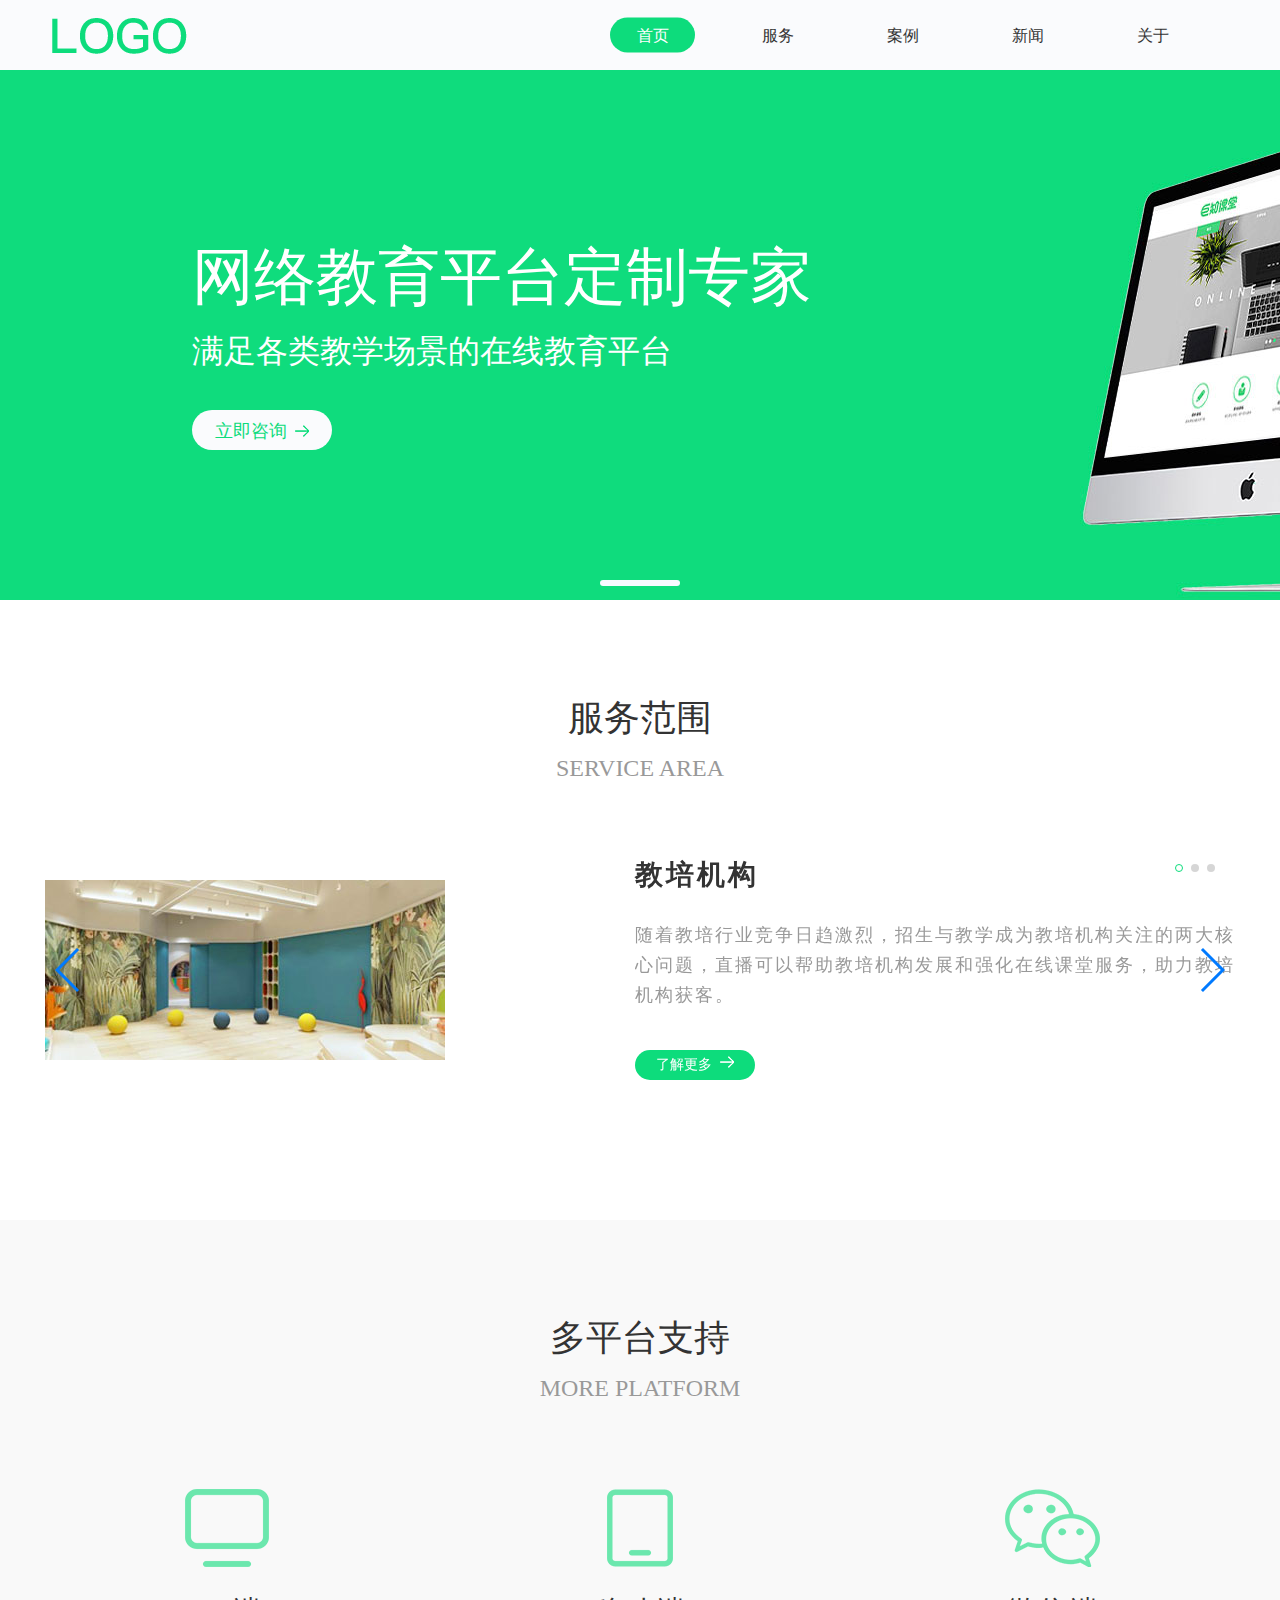
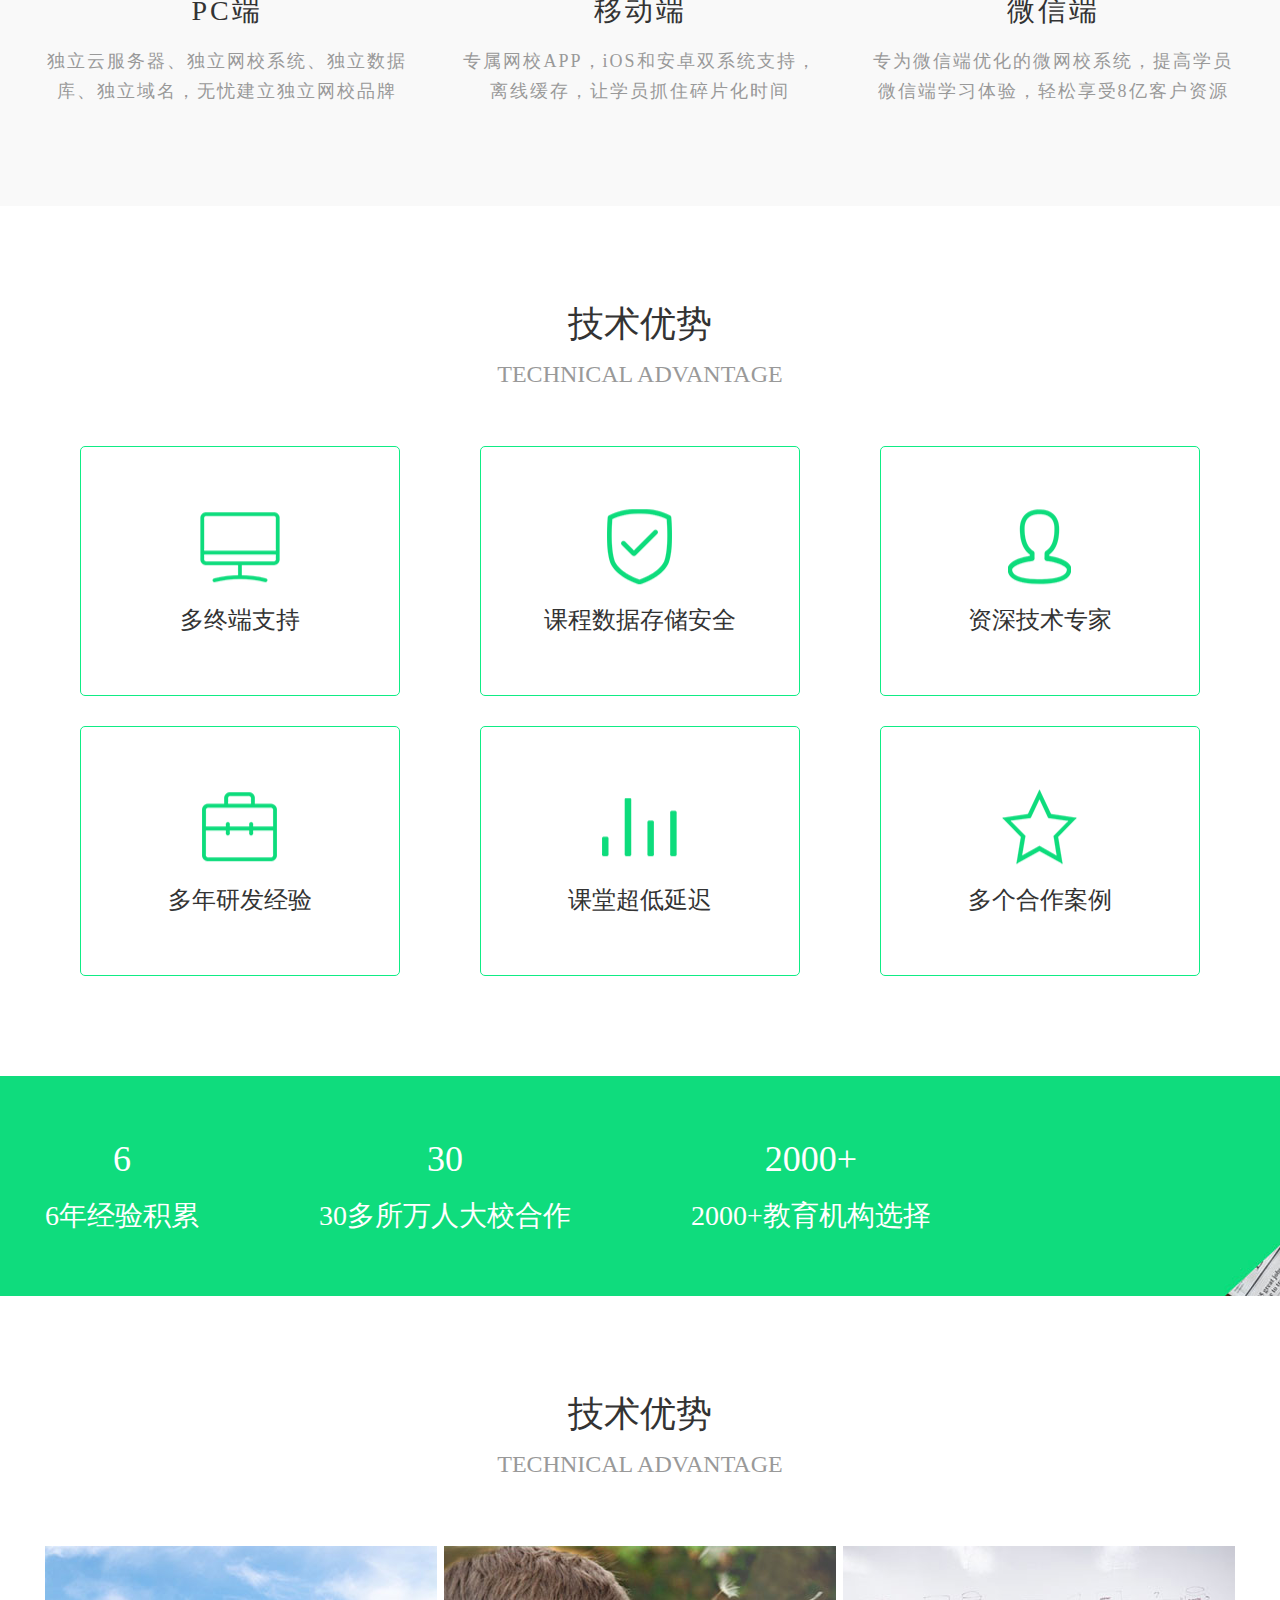
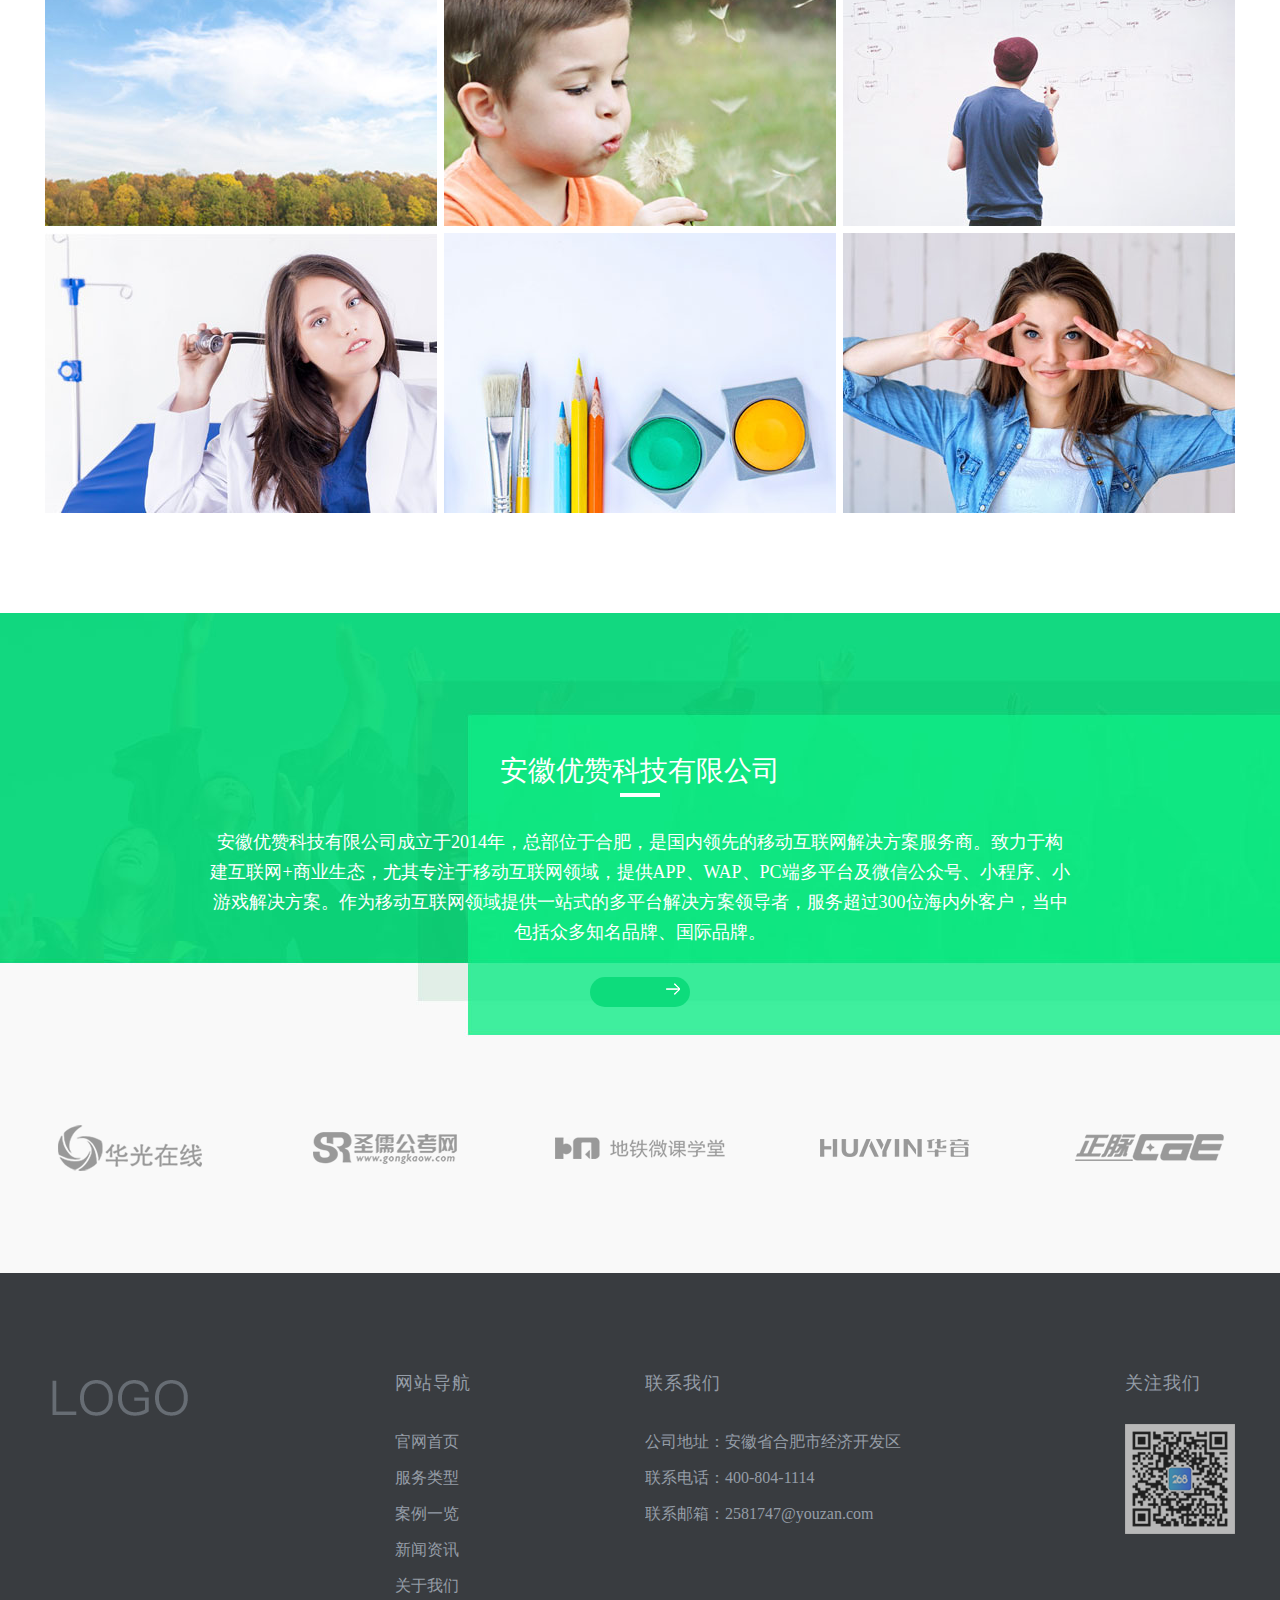
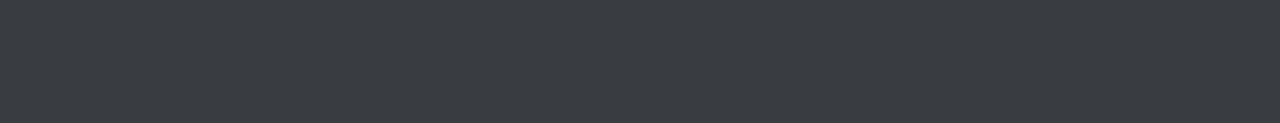
==== index.html @ 9dad3487 "20181022-version0.01" ====
<!DOCTYPE html>
<html lang="zh">

<head>
    <meta charset="UTF-8">
    <meta name="viewport" content="width=device-width, initial-scale=1.0">
    <meta http-equiv="X-UA-Compatible" content="ie=edge">
    <title>网教平台--首页</title>
    <link rel="stylesheet" href="css/reset.css">
    <link rel="stylesheet" href="css/common.css">
    <link rel="stylesheet" href="css/index.css">
    <link rel="stylesheet" href="css/swiper.min.css">
    <script src="js/jquery.js"></script>
    <script src="js/swiper.min.js"></script>
    <script src="js/common.js"></script>
    <script src="js/index.js"></script>
</head>

<body>
    <div class="top-nav">
        <div class="w nav-bar">
            <div class="logo">
                <img src="img/LOGO1.png" alt="">
            </div>
            <div class="r-nav">
                <ul class="web-nav clearfix">
                    <li class="nav-item">
                        <a href="index.html" class="item_link item-current">首页</a>
                    </li>
                    <li class="nav-item nav-item-fw">
                        <a href="fw_trainingInstitution.html" class="item_link">服务</a>
                        <div class="fw_menu">
                            <ul>
                                <li class="fw_item"><a class="fw_item_link fw_item_cur" href="fw_trainingInstitution.html">教培机构</a></li>
                                <li class="fw_item"><a class="fw_item_link" href="fw_smartCampus.html">智慧校园</a></li>
                                <li class="fw_item"><a class="fw_item_link" href="fw_enterpriseTraining.html">企业培训</a></li>
                            </ul>
                        </div>
                    </li>
                    <li class="nav-item">
                        <a href="case.html" class="item_link">案例</a>
                    </li>
                    <li class="nav-item">
                        <a href="#" class="item_link">新闻</a>
                    </li>
                    <li class="nav-item">
                        <a href="about_us.html" class="item_link">关于</a>
                    </li>
                </ul>
            </div>
        </div>
    </div>
    <div class="banner">
        <div class="swiper-container" id="swiper1">
            <div class="swiper-wrapper">
                <div class="swiper-slide">
                    <img src="img/home_banner.jpg" alt="">
                    <div class="home-banner-desc">
                        <div class="title">
                            网络教育平台定制专家
                        </div>
                        <div class="sub-title">
                            满足各类教学场景的在线教育平台
                        </div>
                        <div class="zy-btn">
                            <a href="#">
                                <span>立即咨询</span> <img src="img/home_icon1.png" alt="">
                            </a>
                        </div>
                    </div>
                </div>
            </div>
            <!-- 如果需要分页器 -->
            <div class="swiper-pagination" id="swiper-pagination"></div>
            <!-- Add Arrows -->
            <div class="swiper-button-next"></div>
            <div class="swiper-button-prev"></div>
        </div>
    </div>
    <div class="index_main">
        <div class="column_wrapper">
            <div class="w column column_service">
                <div class="column_title">
                    服务范围
                </div>
                <div class="column_subtitle">
                    SERVICE AREA
                </div>
                <div class="swiper-container service_swiper">
                    <div class="swiper-wrapper">
                        <div class="swiper-slide">
                            <div class="left-pic">
                                <img src="img/home_img1.jpg" alt="">
                            </div>
                            <div class="right-desc">
                                <h3 class="service-name">教培机构</h3>
                                <p class="service-desc">
                                    随着教培行业竞争日趋激烈，招生与教学成为教培机构关注的两大核心问题，直播可以帮助教培机构发展和强化在线课堂服务，助力教培机构获客。
                                </p>
                                <a href="#">
                                    <div class="more-btn">
                                        <span>了解更多</span>
                                        <img src="img/home_icon2.png" alt="">
                                    </div>
                                </a>
                            </div>
                        </div>
                        <div class="swiper-slide">
                            <div class="left-pic">
                                <img src="img/home_img3.jpg" alt="">
                            </div>
                            <div class="right-desc">
                                <h3 class="service-name">智慧校园</h3>
                                <p class="service-desc">
                                    面对教育信息化的改革浪潮，直播可以助力学校进行教学改革创新，在提高教学质量和效率的同时，实现教育资源的互通及共享。
                                </p>
                                <a href="#">
                                    <div class="more-btn">
                                        <span>了解更多</span>
                                        <img src="img/home_icon2.png" alt="">
                                    </div>
                                </a>
                            </div>
                        </div>
                        <div class="swiper-slide">
                            <div class="left-pic">
                                <img src="img/home_img2.jpg" alt="">
                            </div>
                            <div class="right-desc">
                                <h3 class="service-name">企业培训</h3>
                                <p class="service-desc">
                                    企业培训是增强企业竞争力的有效途径。直播可以帮助企业有效解决地域、时间等问题，节省培训开支，为企业提供培训平台。
                                </p>
                                <a href="#">
                                    <div class="more-btn">
                                        <span>了解更多</span>
                                        <img src="img/home_icon2.png" alt="">
                                    </div>
                                </a>
                            </div>
                        </div>
                    </div>
                    <!-- 如果需要分页器 -->
                    <div class="swiper-pagination service_swiper_pagination"></div>
                    <!-- Add Arrows -->
                    <div class="swiper-button-next"></div>
                    <div class="swiper-button-prev"></div>
                </div>
            </div>
        </div>
        <div class="column_wrapper shallow-bg">
            <div class="w column column_platform">
                <div class="column_title">
                    多平台支持
                </div>
                <div class="column_subtitle">
                    MORE PLATFORM
                </div>
                <ul class="platform-list clearfix">
                    <li class="platform">
                        <img src="img/home_icon3_y.png" alt="" class="platform-icon">
                        <h4 class="platform-name">PC端</h4>
                        <p class="platform-intro">
                            独立云服务器、独立网校系统、独立数据库、独立域名，无忧建立独立网校品牌
                        </p>
                    </li>
                    <li class="platform">
                        <img src="img/home_icon4_y.png" alt="" class="platform-icon">
                        <h4 class="platform-name">移动端</h4>
                        <p class="platform-intro">
                            专属网校APP，iOS和安卓双系统支持，离线缓存，让学员抓住碎片化时间
                        </p>
                    </li>
                    <li class="platform">
                        <img src="img/home_icon5_y.png" alt="" class="platform-icon">
                        <h4 class="platform-name">微信端</h4>
                        <p class="platform-intro">
                            专为微信端优化的微网校系统，提高学员微信端学习体验，轻松享受8亿客户资源
                        </p>
                    </li>
                </ul>
            </div>
        </div>
        <div class="column_wrapper">
            <div class="w column column_advantage">
                <div class="column_title">
                    技术优势
                </div>
                <div class="column_subtitle">
                    TECHNICAL ADVANTAGE
                </div>
                <ul class="advantage-list clearfix">
                    <li class="advantage m_r">
                        <div class="advantage-desc">
                            <img src="img/home_icon6.png" alt="" class="advantage-icon">
                            <h4 class="advantage-name">多终端支持</h4>
                        </div>
                        <div class="advantage-details">
                            <span class="details-txt">
                                iPad、PC、iOS、Android、网页、微信等多终端同步教学服务
                            </span>
                        </div>
                    </li>
                    <li class="advantage m_r">
                        <div class="advantage-desc">
                            <img src="img/home_icon7.png" alt="" class="advantage-icon">
                            <h4 class="advantage-name">课程数据存储安全</h4>
                        </div>
                        <div class="advantage-details">
                            <span class="details-txt">
                                系统为课程资源提供放下载、防盗等多重安全保障，技术研发方面、从视频转码存储、播放等方面全方位保护视频版权
                            </span>
                        </div>
                    </li>
                    <li class="advantage">
                        <div class="advantage-desc">
                            <img src="img/home_icon8.png" alt="" class="advantage-icon">
                            <h4 class="advantage-name">资深技术专家</h4>
                        </div>
                        <div class="advantage-details">
                            <span class="details-txt">
                                国内高端技术人才和教育领域专家深度探索，针对在线教育多元化应用需求，精心设计平台的每一个环节
                            </span>
                        </div>
                    </li>
                    <li class="advantage m_r m_t">
                        <div class="advantage-desc">
                            <img src="img/home_icon9.png" alt="" class="advantage-icon">
                            <h4 class="advantage-name">多年研发经验</h4>
                        </div>
                        <div class="advantage-details">
                            <span class="details-txt">
                                多年的研发经验和跨行业的文化交流，为您提供多维的、强大的功能体验，从功能到性能，全面满足您的教育需求
                            </span>
                        </div>
                    </li>
                    <li class="advantage m_r m_t">
                        <div class="advantage-desc">
                            <img src="img/home_icon10.png" alt="" class="advantage-icon">
                            <h4 class="advantage-name">课堂超低延迟</h4>
                        </div>
                        <div class="advantage-details">
                            <span class="details-txt">
                                多年的研发经验和跨行业的文化交流，为您提供多维的、强大的功能体验，从功能到性能，全面满足您的教育需求
                            </span>
                        </div>
                    </li>
                    <li class="advantage m_t">
                        <div class="advantage-desc">
                            <img src="img/home_icon11.png" alt="" class="advantage-icon">
                            <h4 class="advantage-name">多个合作案例</h4>
                        </div>
                        <div class="advantage-details">
                            <span class="details-txt">
                                我们的客户遍布全国及部分海外地区，覆盖k12教育、财会、语言、医学、工程、传媒、艺术、金融、司法等各类领域
                            </span>
                        </div>
                    </li>
                </ul>
            </div>
        </div>
        <div class="banner_2">
            <ul class="w banner_2_txt clearfix">
                <li>
                    <h4 class="count">6</h4>
                    <p>6年经验积累</p>
                </li>
                <li>
                    <h4 class="count">30</h4>
                    <p>30多所万人大校合作</p>
                </li>
                <li>
                    <h4 class="count">2000+</h4>
                    <p>2000+教育机构选择</p>
                </li>
            </ul>
        </div>
        <div class="column_wrapper">
            <div class="w column column_case">
                <div class="column_title">
                    技术优势
                </div>
                <div class="column_subtitle">
                    TECHNICAL ADVANTAGE
                </div>
                <ul class="case-list clearfix">
                    <li class="case m_r">
                        <img src="img/home_img4.jpg" alt="">
                        <div class="case-name">
                            <h4 class="name">蓝天教育</h4>
                            <a href="#">
                                <div class="more-btn">
                                    <img src="img/home_icon2.png" alt="">
                                </div>
                            </a>
                        </div>
                    </li>
                    <li class="case m_r">
                        <img src="img/home_img5.jpg" alt="">
                        <div class="case-name">
                            <h4 class="name">蓝天教育</h4>
                            <a href="#">
                                <div class="more-btn">
                                    <img src="img/home_icon2.png" alt="">
                                </div>
                            </a>
                        </div>
                    </li>
                    <li class="case">
                        <img src="img/home_img6.jpg" alt="">
                        <div class="case-name">
                            <h4 class="name">蓝天教育</h4>
                            <a href="#">
                                <div class="more-btn">
                                    <img src="img/home_icon2.png" alt="">
                                </div>
                            </a>
                        </div>
                    </li>
                    <li class="case m_r m_t">
                        <img src="img/home_img7.jpg" alt="">
                        <div class="case-name">
                            <h4 class="name">蓝天教育</h4>
                            <a href="#">
                                <div class="more-btn">
                                    <img src="img/home_icon2.png" alt="">
                                </div>
                            </a>
                        </div>
                    </li>
                    <li class="case m_r m_t">
                        <img src="img/home_img8.jpg" alt="">
                        <div class="case-name">
                            <h4 class="name">蓝天教育</h4>
                            <a href="#">
                                <div class="more-btn">
                                    <img src="img/home_icon2.png" alt="">
                                </div>
                            </a>
                        </div>
                    </li>
                    <li class="case m_t">
                        <img src="img/home_img9.jpg" alt="">
                        <div class="case-name">
                            <h4 class="name">蓝天教育</h4>
                            <a href="#">
                                <div class="more-btn">
                                    <img src="img/home_icon2.png" alt="">
                                </div>
                            </a>
                        </div>
                    </li>
                </ul>
            </div>
        </div>
        <div class="company">
            <img src="img/bg1.jpg" alt="">
            <div class="company-intro">
                <h3 class="company-name">
                    安徽优赞科技有限公司
                </h3>
                <p class="company-details">
                    安徽优赞科技有限公司成立于2014年，总部位于合肥，是国内领先的移动互联网解决方案服务商。致力于构建互联网+商业生态，尤其专注于移动互联网领域，提供APP、WAP、PC端多平台及微信公众号、小程序、小游戏解决方案。作为移动互联网领域提供一站式的多平台解决方案领导者，服务超过300位海内外客户，当中包括众多知名品牌、国际品牌。
                </p>
                <a href="#">
                    <div class="more-btn">
                        <img src="img/home_icon2.png" alt="">
                    </div>
                </a>
            </div>
            <ul class="w anli-list clearfix">
                <li class="anli"><img src="img/home_anli1.png" alt=""></li>
                <li class="anli"><img src="img/home_anli2.png" alt=""></li>
                <li class="anli"><img src="img/home_anli3.png" alt=""></li>
                <li class="anli"><img src="img/home_anli4.png" alt=""></li>
                <li class="anli"><img src="img/home_anli5.png" alt=""></li>
            </ul>
        </div>
    </div>
    <div class="footer">
        <ul class="w content">
            <li class="footer_item footer_logo">
                <img src="img/LOGO2.png" alt="">
            </li>
            <li class="footer_item footer_nav">
                <h3 class="title">网站导航</h3>
                <ul>
                    <li class="footer_nav_item"><a href="index.html">官网首页</a></li>
                    <li class="footer_nav_item"><a href="fw_trainingInstitution.html">服务类型</a></li>
                    <li class="footer_nav_item"><a href="case.html">案例一览</a></li>
                    <li class="footer_nav_item"><a href="#">新闻资讯</a></li>
                    <li class="footer_nav_item"><a href="about_us.html">关于我们</a></li>
                </ul>
            </li>
            <li class="footer_item contact_us">
                <h3 class="title">联系我们</h3>
                <ul>
                    <li>公司地址：安徽省合肥市经济开发区</li>
                    <li>联系电话：400-804-1114</li>
                    <li>联系邮箱：2581747@youzan.com</li>
                </ul>
            </li>
            <li class="footer_item fllow_us">
                <h3 class="title">关注我们</h3>
                <div class="qrCode">
                    <img src="img/home_img10.png" alt="">
                </div>
            </li>
        </ul>

    </div>
</body>

</html>
---- css/common.css ----
/*头部导航条、banner轮播及footer公共样式*/
* {
  box-sizing: border-box;
}
.w {
  /*版心宽度1190*/
  width: 1190px;
  margin: 0 auto;
}
img {
  vertical-align: middle;
}
a {
  color: #333 !important;
}
body {
  font-family: PingFang-SC-Regular;
  font-size: 14px;
  padding-top: 70px;
}
/*清除浮动*/
.clearfix:after {
  content: "";
  display: block;
  height: 0;
  clear: both;
  visibility: hidden;
}
/* IE6、7 专有 */
.clearfix {
  *zoom: 1;
}
.top-nav {
  position: fixed;
  top: 0;
  left: 0;
  width: 100%;
  height: 70px;
  line-height: 70px;
  background-color: #fafbfd;
  z-index: 999;
}
.top-nav .nav-bar {
  height: 100%;
}
.top-nav .nav-bar .logo {
  float: left;
}
.top-nav .nav-bar .r-nav {
  float: right;
}
.top-nav .nav-bar .r-nav .nav-item {
  float: left;
  position: relative;
  margin-right: 40px;
  width: 85px;
  height: 70px;
}
.top-nav .nav-bar .r-nav .nav-item .item_link {
  position: absolute;
  top: 50%;
  left: 0;
  width: 100%;
  transform: translateY(-50%);
  display: block;
  height: 35px;
  line-height: 35px;
  font-size: 16px;
  text-align: center;
  color: #333;
}
.top-nav .nav-bar .r-nav .nav-item .fw_menu {
  display: none;
  position: absolute;
  bottom: 0;
  left: 50%;
  transform: translate(-50%, 100%);
  padding: 30px 0;
  background-color: #fff;
  border-radius: 0px 0px 70px 70px;
  overflow: hidden;
  z-index: 1000;
}
.top-nav .nav-bar .r-nav .nav-item .fw_menu .fw_item {
  margin-top: 40px;
  width: 140px;
  line-height: 1em;
  text-align: center;
}
.top-nav .nav-bar .r-nav .nav-item .fw_menu .fw_item > a {
  font-size: 18px;
}
.top-nav .nav-bar .r-nav .nav-item .fw_menu .fw_item .fw_item_cur {
  color: #0ddc7c!important;
}
.top-nav .nav-bar .r-nav .nav-item .fw_menu .fw_item:nth-child(1) {
  margin-top: 0;
}
.top-nav .nav-bar .r-nav .item-current {
  background-color: #0ddc7c;
  border-radius: 18px;
  color: #fff!important;
}
.banner .swiper-container .swiper-slide {
  text-align: center;
}
.banner .swiper-container .swiper-pagination .swiper-pagination-bullet {
  width: 80px;
  height: 6px;
  background-color: #ffffff;
  border-radius: 3px;
  opacity: 0.38;
}
.banner .swiper-container .swiper-pagination .swiper-pagination-bullet-active {
  background-color: #f7faff;
  opacity: 1;
}
.banner .swiper-container .swiper-button-next,
.banner .swiper-container .swiper-button-prev {
  display: none;
  width: 60px;
  height: 80px;
  background-color: rgba(255, 255, 255, 0.4);
}
.banner .swiper-container .swiper-button-next {
  right: 0;
  background: url("../img/icon_arr.png") no-repeat;
  background-position-x: -60px;
  background-size: cover;
}
.banner .swiper-container .swiper-button-prev {
  left: 0;
  background: url("../img/icon_arr.png") no-repeat;
  background-size: cover;
}
.banner .home-banner-desc {
  position: absolute;
  bottom: 28.3%;
  left: 15%;
}
.banner .home-banner-desc .title {
  font-size: 62px;
  font-weight: normal;
  line-height: 72px;
  letter-spacing: 0px;
  color: #ffffff;
  text-align: left;
}
.banner .home-banner-desc .sub-title {
  margin-top: 20px;
  font-size: 32px;
  letter-spacing: 0px;
  color: #ffffff;
  text-align: left;
}
.banner .home-banner-desc .zy-btn {
  margin-top: 40px;
  width: 140px;
  height: 40px;
  line-height: 40px;
  background-color: #fafbfd;
  border-radius: 20px;
  cursor: pointer;
}
.banner .home-banner-desc .zy-btn span {
  margin-right: 5px;
  font-size: 18px;
  letter-spacing: 0px;
  color: #0ddc7c;
  vertical-align: middle;
}
.banner .home-banner-desc .zy-btn a {
  display: block;
  height: 100%;
}
.footer {
  height: 450px;
  padding-top: 100px;
  background-color: #393c40;
}
.footer .content .footer_item {
  float: left;
}
.footer .content .footer_item .title {
  margin-bottom: 30px;
  font-family: PingFang-SC-Medium;
  font-size: 18px;
  font-weight: normal;
  letter-spacing: 1px;
  color: #959da7;
}
.footer .content .footer_logo {
  margin-right: 200px;
}
.footer .content .footer_nav {
  width: 150px;
  margin-right: 100px;
  overflow: hidden;
}
.footer .content .footer_nav .footer_nav_item a {
  font-family: PingFang-SC-Medium;
  font-size: 16px;
  line-height: 36px;
  letter-spacing: 0px;
  color: #959da7!important;
  overflow: hidden;
  text-overflow: ellipsis;
  white-space: nowrap;
}
.footer .content .contact_us {
  width: 400px;
  overflow: hidden;
}
.footer .content .contact_us ul li {
  font-family: PingFang-SC-Medium;
  font-size: 16px;
  font-weight: normal;
  line-height: 36px;
  letter-spacing: 0px;
  color: #959da7!important;
  overflow: hidden;
  text-overflow: ellipsis;
  white-space: nowrap;
}
.footer .content .fllow_us {
  float: right;
}
.footer .content .fllow_us .qrCode {
  background-color: #4f4f4f;
}
.footer .content .fllow_us .qrCode img {
  opacity: .6;
}
.footer .content .fllow_us .qrCode img:hover {
  opacity: .9;
}
---- css/index.css ----
/*首页 样式*/
.index_main .column_wrapper .column {
  padding: 100px 0 100px;
}
.index_main .column_wrapper .column .column_title {
  font-family: PingFang-SC-Medium;
  font-size: 36px;
  line-height: 1em;
  font-weight: normal;
  letter-spacing: 0px;
  color: #333333;
  text-align: center;
}
.index_main .column_wrapper .column .column_subtitle {
  margin-top: 20px;
  font-size: 24px;
  line-height: 1em;
  font-weight: normal;
  font-stretch: normal;
  letter-spacing: 0px;
  color: #999999;
  text-align: center;
}
.index_main .column_wrapper .column_service .service_swiper {
  margin-top: 40px;
  padding: 40px 0;
}
.index_main .column_wrapper .column_service .service_swiper .swiper-slide .left-pic {
  float: left;
  position: absolute;
  top: 50%;
  left: 0;
  transform: translateY(-50%);
}
.index_main .column_wrapper .column_service .service_swiper .swiper-slide .right-desc {
  float: right;
  width: 600px;
}
.index_main .column_wrapper .column_service .service_swiper .swiper-slide .right-desc .service-name {
  font-size: 28px;
  line-height: 30px;
  letter-spacing: 3px;
  color: #333333;
}
.index_main .column_wrapper .column_service .service_swiper .swiper-slide .right-desc .service-desc {
  margin-top: 30px;
  font-size: 18px;
  height: 90px;
  line-height: 30px;
  letter-spacing: 2px;
  color: #999999;
  overflow: hidden;
  text-overflow: ellipsis;
  display: -webkit-box;
  -webkit-line-clamp: 3;
  -webkit-box-orient: vertical;
}
.index_main .column_wrapper .column_service .service_swiper .swiper-slide .right-desc .more-btn {
  margin-top: 40px;
  width: 120px;
  height: 30px;
  line-height: 30px;
  color: #fff;
  text-align: center;
  background-color: #0ddc7c;
  border-radius: 15px;
}
.index_main .column_wrapper .column_service .service_swiper .swiper-slide .right-desc .more-btn span {
  margin-right: 5px;
}
.index_main .column_wrapper .column_service .service_swiper .swiper-slide .right-desc .more-btn img {
  vertical-align: baseline;
}
.index_main .column_wrapper .column_service .service_swiper .service_swiper_pagination {
  position: absolute;
  top: 40px;
  left: auto;
  right: 0;
  width: 80px;
}
.index_main .column_wrapper .column_service .service_swiper .service_swiper_pagination .swiper-pagination-bullet {
  background-color: #333;
}
.index_main .column_wrapper .column_service .service_swiper .service_swiper_pagination .swiper-pagination-bullet-active {
  background-color: #fff;
  border: solid 1px #0ddc7c;
}
.index_main .column_wrapper .column_platform .platform-list {
  margin-top: 80px;
}
.index_main .column_wrapper .column_platform .platform-list .platform {
  float: left;
  margin-right: 49px;
  width: 364px;
  text-align: center;
}
.index_main .column_wrapper .column_platform .platform-list .platform .platform-icon {
  text-align: center;
  opacity: .6;
  transition: all .3s;
}
.index_main .column_wrapper .column_platform .platform-list .platform .platform-icon:hover {
  opacity: 1;
}
.index_main .column_wrapper .column_platform .platform-list .platform .platform-name {
  margin-top: 20px;
  font-size: 28px;
  font-weight: normal;
  font-stretch: normal;
  line-height: 30px;
  letter-spacing: 3px;
  color: #333333;
}
.index_main .column_wrapper .column_platform .platform-list .platform .platform-intro {
  margin-top: 20px;
  font-size: 18px;
  font-weight: normal;
  font-stretch: normal;
  line-height: 30px;
  letter-spacing: 2px;
  color: #999999;
  text-align: center;
}
.index_main .column_wrapper .column_platform .platform-list .platform:nth-child(3) {
  margin-right: 0;
}
.index_main .column_wrapper .column_advantage .advantage-list {
  margin-top: 60px;
  padding: 0 35px;
}
.index_main .column_wrapper .column_advantage .advantage-list .advantage {
  position: relative;
  float: left;
  width: 320px;
  height: 250px;
  text-align: center;
  border-radius: 5px;
  border: solid 1px #0fec85;
}
.index_main .column_wrapper .column_advantage .advantage-list .advantage .advantage-desc {
  position: absolute;
  top: 50%;
  left: 0;
  width: 100%;
  transform: translateY(-50%);
  text-align: center;
}
.index_main .column_wrapper .column_advantage .advantage-list .advantage .advantage-desc .advantage-name {
  margin-top: 20px;
  font-family: PingFang-SC-Medium;
  font-size: 24px;
  font-weight: normal;
  letter-spacing: 0px;
  color: #333333;
}
.index_main .column_wrapper .column_advantage .advantage-list .advantage .advantage-details {
  display: none;
  position: absolute;
  top: 0;
  left: 0;
  width: 100%;
  height: 100%;
  color: #fff;
  text-align: center;
  background-color: #0fec85;
}
.index_main .column_wrapper .column_advantage .advantage-list .advantage .advantage-details .details-txt {
  position: absolute;
  top: 50%;
  left: 0;
  width: 100%;
  padding: 0 40px;
  transform: translateY(-50%);
  font-family: PingFang-SC-Medium;
  font-size: 18px;
  font-weight: normal;
  line-height: 30px;
  letter-spacing: 0px;
  color: #ffffff;
  overflow: hidden;
  text-overflow: ellipsis;
  display: -webkit-box;
  -webkit-line-clamp: 4;
  -webkit-box-orient: vertical;
}
.index_main .column_wrapper .column_advantage .advantage-list .m_r {
  margin-right: 80px;
}
.index_main .column_wrapper .column_advantage .advantage-list .m_t {
  margin-top: 30px;
}
.index_main .column_wrapper .column_case .case-list {
  margin-top: 70px;
}
.index_main .column_wrapper .column_case .case-list .case {
  position: relative;
  float: left;
  width: 392px;
  background-color: #4f4f4f;
}
.index_main .column_wrapper .column_case .case-list .case:hover img {
  opacity: .5;
}
.index_main .column_wrapper .column_case .case-list .case img {
  opacity: 1;
  transition: all .5s;
}
.index_main .column_wrapper .column_case .case-list .case .case-name {
  display: none;
  position: absolute;
  top: 50%;
  left: 50%;
  transform: translate(-50%, -50%);
}
.index_main .column_wrapper .column_case .case-list .case .case-name .name {
  font-size: 36px;
  font-weight: normal;
  font-stretch: normal;
  letter-spacing: 0px;
  color: #ffffff;
}
.index_main .column_wrapper .column_case .case-list .case .case-name .more-btn {
  width: 100px;
  margin: 30px auto 0;
  padding: 0 10px;
  height: 30px;
  line-height: 30px;
  background-color: #0ddc7c;
  border-radius: 15px;
  text-align: right;
}
.index_main .column_wrapper .column_case .case-list .case .case-name .more-btn img {
  vertical-align: baseline;
}
.index_main .column_wrapper .column_case .case-list .m_r {
  margin-right: 7px;
}
.index_main .column_wrapper .column_case .case-list .m_t {
  margin-top: 7px;
}
.index_main .shallow-bg {
  background-color: #f9f9f9;
}
.index_main .banner_2 {
  position: relative;
  height: 220px;
  background: url(../img/home_banner2.jpg) no-repeat;
  background-size: cover;
}
.index_main .banner_2 .banner_2_txt {
  position: absolute;
  top: 50%;
  left: 50%;
  transform: translate(-50%, -50%);
}
.index_main .banner_2 .banner_2_txt li {
  float: left;
  margin-right: 120px;
  font-family: PingFang-SC-Medium;
  font-size: 28px;
  font-weight: normal;
  letter-spacing: 0px;
  color: #ffffff;
  text-align: center;
}
.index_main .banner_2 .banner_2_txt li .count {
  font-size: 36px;
  font-weight: normal;
  margin-bottom: 20px;
}
.index_main .company {
  position: relative;
  height: 660px;
  text-align: center;
}
.index_main .company .company-intro {
  position: absolute;
  top: 102px;
  left: 50%;
  transform: translateX(-50%);
  width: 1000px;
  padding: 40px 0;
}
.index_main .company .company-intro .company-name {
  position: relative;
  font-family: PingFang-SC-Bold;
  font-size: 28px;
  font-weight: normal;
  font-stretch: normal;
  letter-spacing: 0px;
  color: #ffffff;
  text-align: center;
}
.index_main .company .company-intro .company-name::after {
  position: absolute;
  content: "";
  bottom: -10px;
  left: 50%;
  transform: translateX(-50%);
  width: 40px;
  height: 4px;
  background-color: #ffffff;
}
.index_main .company .company-intro .company-details {
  margin-top: 40px;
  height: 120px;
  padding: 0 70px;
  font-family: PingFang-SC-Bold;
  font-size: 18px;
  font-weight: normal;
  font-stretch: normal;
  line-height: 30px;
  letter-spacing: 0px;
  color: #ffffff;
  text-align: center;
  overflow: hidden;
  text-overflow: ellipsis;
  display: -webkit-box;
  -webkit-line-clamp: 4;
  -webkit-box-orient: vertical;
}
.index_main .company .company-intro .more-btn {
  width: 100px;
  margin: 30px auto 0;
  padding: 0 10px;
  height: 30px;
  line-height: 30px;
  background-color: #0ddc7c;
  border-radius: 15px;
  text-align: right;
}
.index_main .company .company-intro .more-btn img {
  vertical-align: baseline;
}
.index_main .company .anli-list {
  position: absolute;
  bottom: 100px;
  left: 50%;
  transform: translateX(-50%);
}
.index_main .company .anli-list .anli {
  float: left;
  width: 170px;
  margin-right: 85px;
}
.index_main .company .anli-list .anli:nth-child(5) {
  margin-right: 0;
}
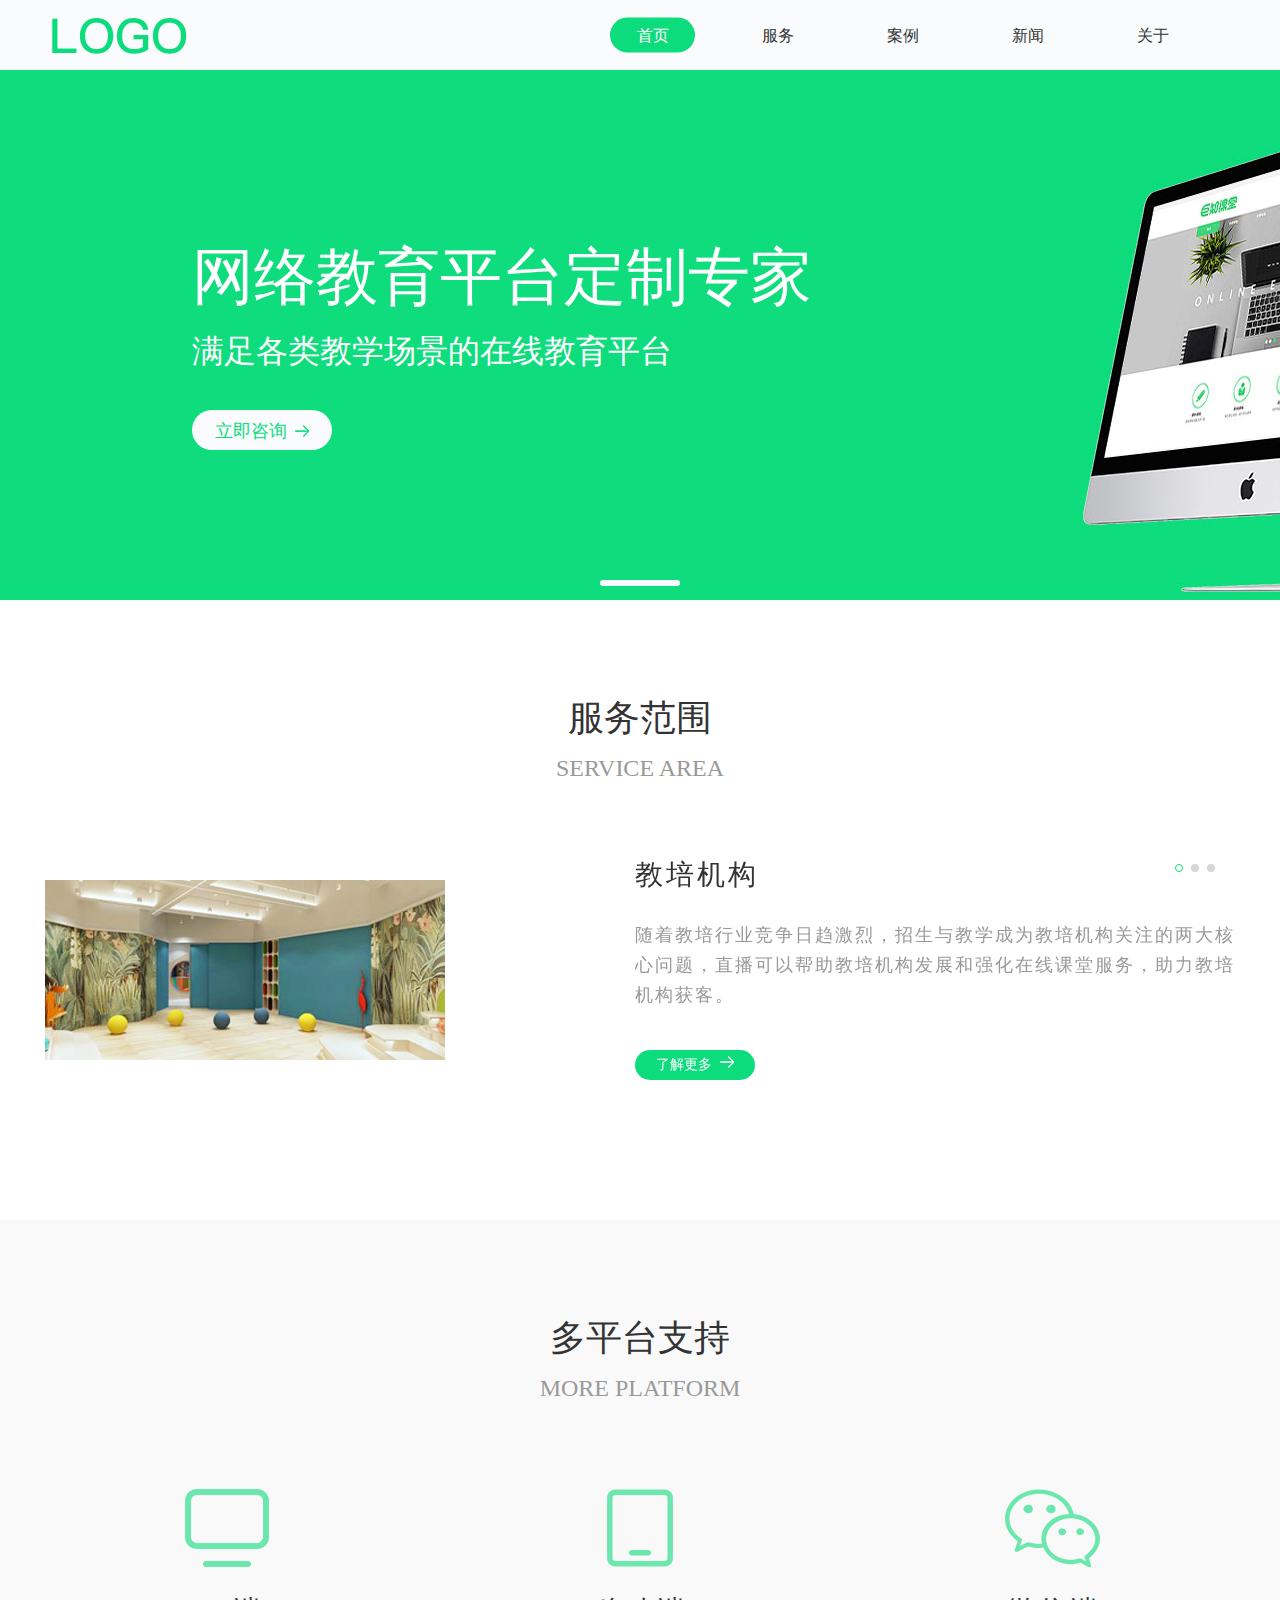
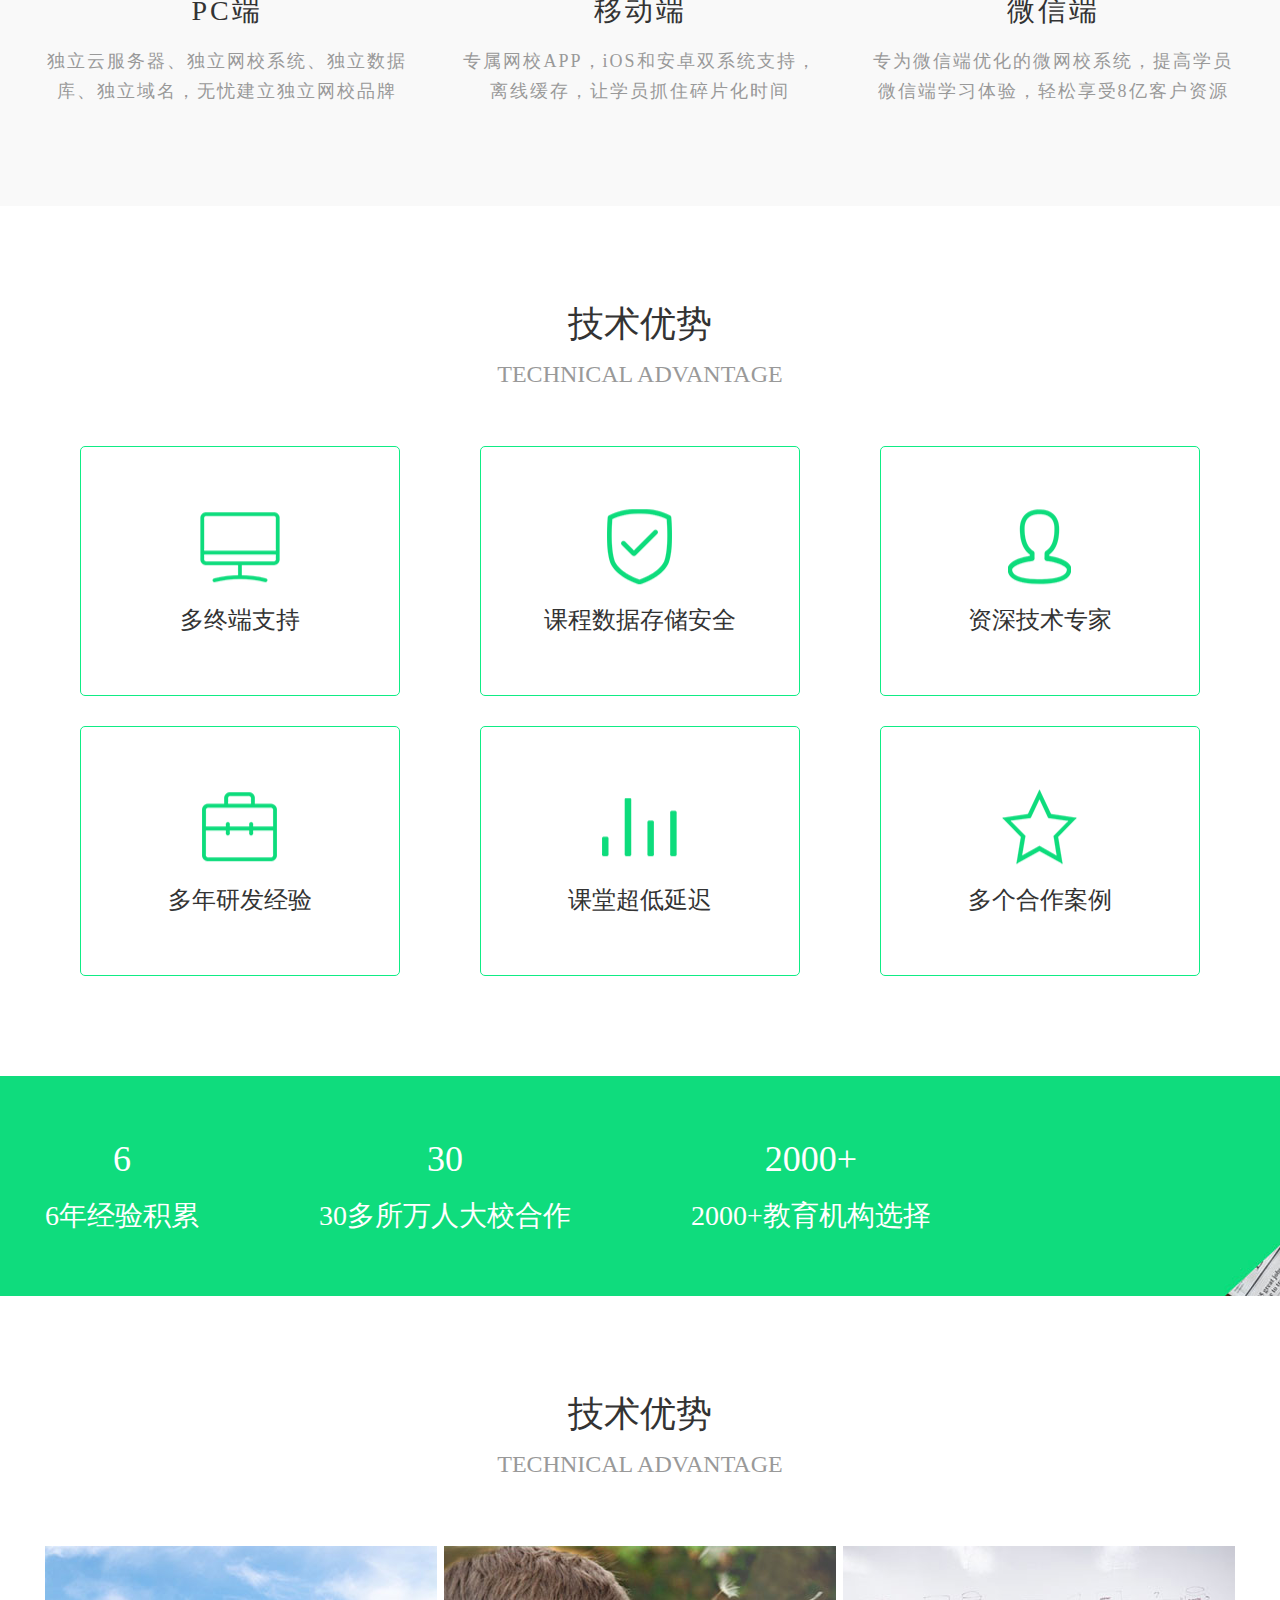
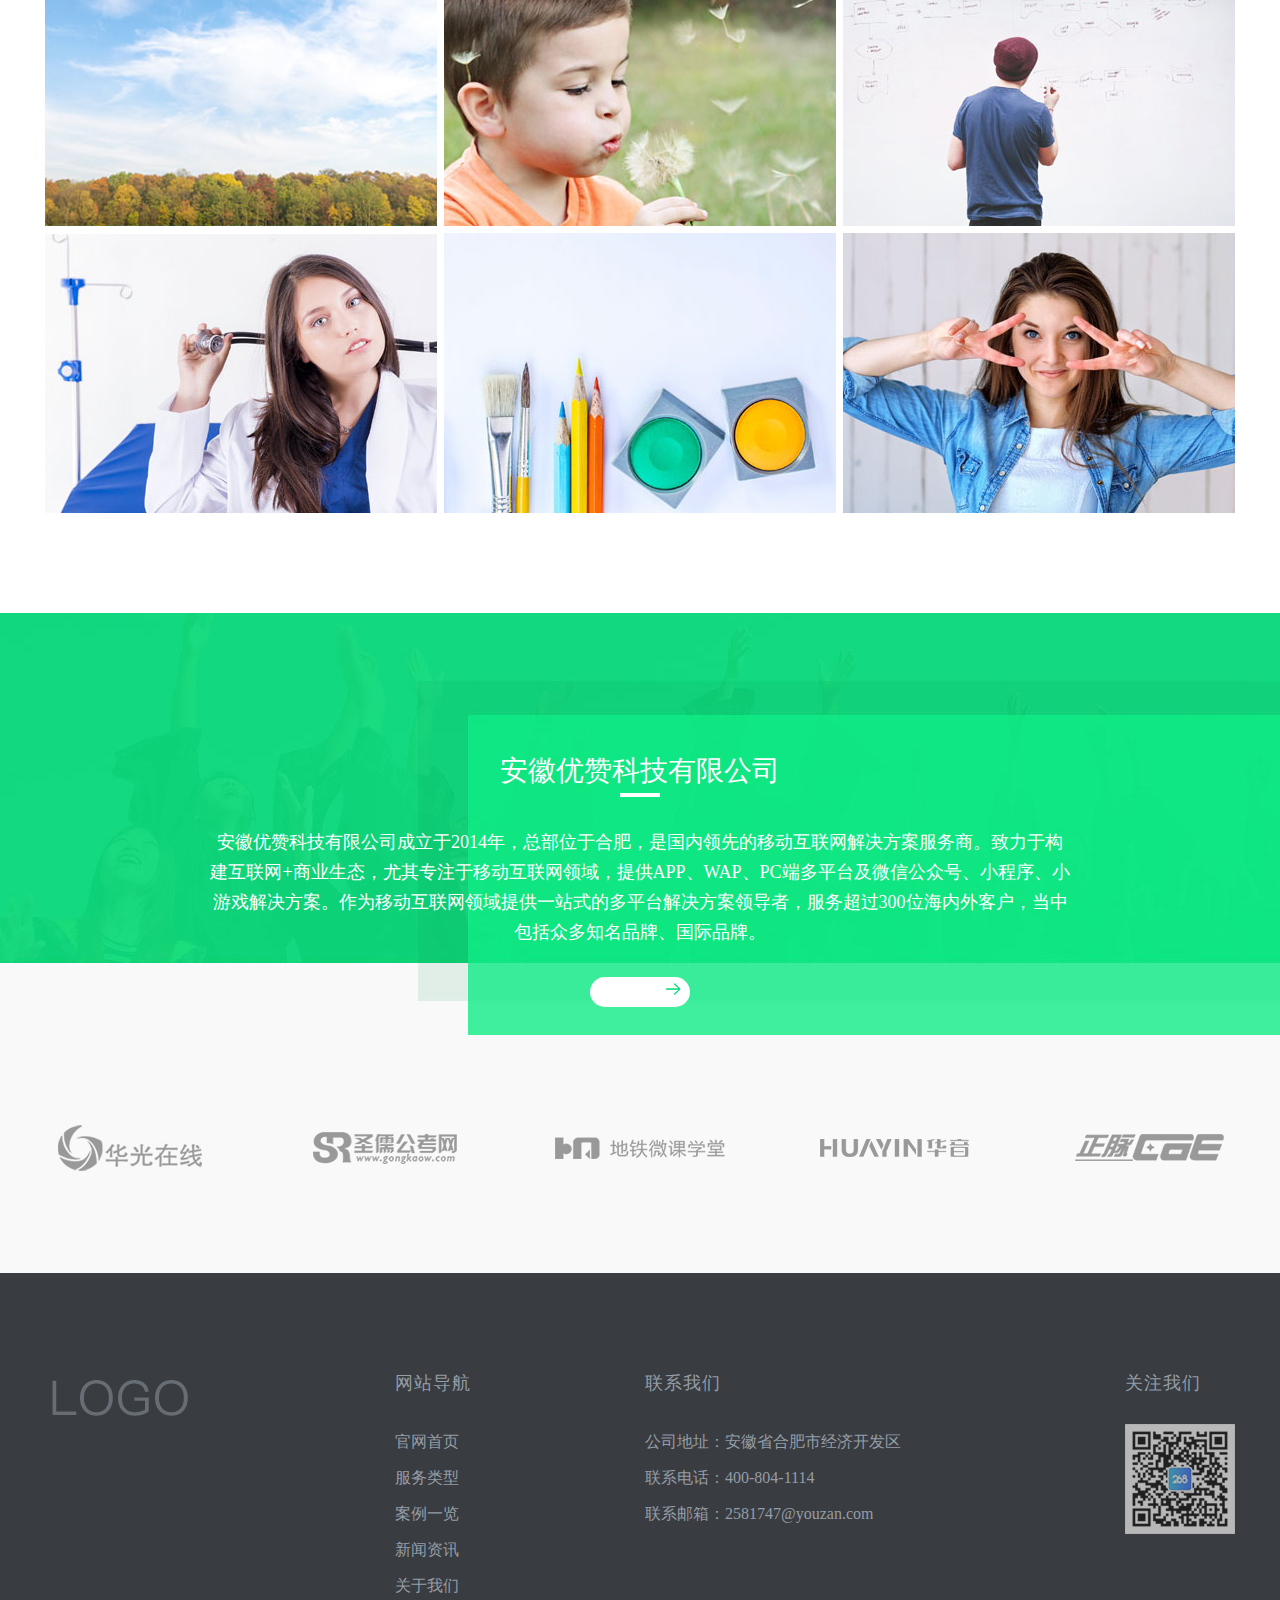
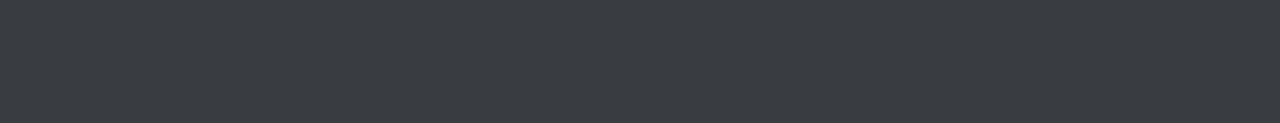
==== commit 1461b0a3: "1023--version0.02" ====
--- a/index.html
+++ b/index.html
@@ -10,6 +10,7 @@
     <link rel="stylesheet" href="css/common.css">
     <link rel="stylesheet" href="css/index.css">
     <link rel="stylesheet" href="css/swiper.min.css">
+    <link rel="stylesheet" href="css/hover-min.css">
     <script src="js/jquery.js"></script>
     <script src="js/swiper.min.js"></script>
     <script src="js/common.js"></script>
@@ -158,21 +159,21 @@
                 </div>
                 <ul class="platform-list clearfix">
                     <li class="platform">
-                        <img src="img/home_icon3_y.png" alt="" class="platform-icon">
+                        <img src="img/home_icon3_y.png" alt="" class="platform-icon hvr-wobble-top">
                         <h4 class="platform-name">PC端</h4>
                         <p class="platform-intro">
                             独立云服务器、独立网校系统、独立数据库、独立域名，无忧建立独立网校品牌
                         </p>
                     </li>
                     <li class="platform">
-                        <img src="img/home_icon4_y.png" alt="" class="platform-icon">
+                        <img src="img/home_icon4_y.png" alt="" class="platform-icon hvr-wobble-top">
                         <h4 class="platform-name">移动端</h4>
                         <p class="platform-intro">
                             专属网校APP，iOS和安卓双系统支持，离线缓存，让学员抓住碎片化时间
                         </p>
                     </li>
                     <li class="platform">
-                        <img src="img/home_icon5_y.png" alt="" class="platform-icon">
+                        <img src="img/home_icon5_y.png" alt="" class="platform-icon hvr-wobble-top">
                         <h4 class="platform-name">微信端</h4>
                         <p class="platform-intro">
                             专为微信端优化的微网校系统，提高学员微信端学习体验，轻松享受8亿客户资源
@@ -364,7 +365,7 @@
                 </p>
                 <a href="#">
                     <div class="more-btn">
-                        <img src="img/home_icon2.png" alt="">
+                        <img src="img/home_icon1.png" alt="">
                     </div>
                 </a>
             </div>
--- a/css/index.css
+++ b/css/index.css
@@ -38,6 +38,7 @@
 }
 .index_main .column_wrapper .column_service .service_swiper .swiper-slide .right-desc .service-name {
   font-size: 28px;
+  font-weight: normal;
   line-height: 30px;
   letter-spacing: 3px;
   color: #333333;
@@ -85,6 +86,10 @@
   background-color: #fff;
   border: solid 1px #0ddc7c;
 }
+.index_main .column_wrapper .column_service .service_swiper .swiper-button-next,
+.index_main .column_wrapper .column_service .service_swiper .swiper-button-prev {
+  display: none;
+}
 .index_main .column_wrapper .column_platform .platform-list {
   margin-top: 80px;
 }
@@ -97,7 +102,7 @@
 .index_main .column_wrapper .column_platform .platform-list .platform .platform-icon {
   text-align: center;
   opacity: .6;
-  transition: all .3s;
+  transition: all .6s;
 }
 .index_main .column_wrapper .column_platform .platform-list .platform .platform-icon:hover {
   opacity: 1;
@@ -136,6 +141,10 @@
   text-align: center;
   border-radius: 5px;
   border: solid 1px #0fec85;
+  overflow: hidden;
+}
+.index_main .column_wrapper .column_advantage .advantage-list .advantage:hover .advantage-details {
+  height: 100%;
 }
 .index_main .column_wrapper .column_advantage .advantage-list .advantage .advantage-desc {
   position: absolute;
@@ -154,15 +163,15 @@
   color: #333333;
 }
 .index_main .column_wrapper .column_advantage .advantage-list .advantage .advantage-details {
-  display: none;
-  position: absolute;
-  top: 0;
+  position: absolute;
+  bottom: 0;
   left: 0;
   width: 100%;
-  height: 100%;
+  height: 0;
   color: #fff;
   text-align: center;
   background-color: #0fec85;
+  transition: all .3s;
 }
 .index_main .column_wrapper .column_advantage .advantage-list .advantage .advantage-details .details-txt {
   position: absolute;
@@ -197,13 +206,21 @@
   float: left;
   width: 392px;
   background-color: #4f4f4f;
+  transition: all .6s;
+}
+.index_main .column_wrapper .column_case .case-list .case:hover {
+  transform: rotateY(180deg);
 }
 .index_main .column_wrapper .column_case .case-list .case:hover img {
   opacity: .5;
 }
+.index_main .column_wrapper .column_case .case-list .case:hover .case-name {
+  display: block;
+  transform: translate(-50%, -50%) rotateY(180deg);
+}
 .index_main .column_wrapper .column_case .case-list .case img {
   opacity: 1;
-  transition: all .5s;
+  transition: all .6s;
 }
 .index_main .column_wrapper .column_case .case-list .case .case-name {
   display: none;
@@ -211,6 +228,7 @@
   top: 50%;
   left: 50%;
   transform: translate(-50%, -50%);
+  transition: all .6s;
 }
 .index_main .column_wrapper .column_case .case-list .case .case-name .name {
   font-size: 36px;
@@ -228,6 +246,7 @@
   background-color: #0ddc7c;
   border-radius: 15px;
   text-align: right;
+  cursor: pointer;
 }
 .index_main .column_wrapper .column_case .case-list .case .case-name .more-btn img {
   vertical-align: baseline;
@@ -325,7 +344,7 @@
   padding: 0 10px;
   height: 30px;
   line-height: 30px;
-  background-color: #0ddc7c;
+  background-color: #ffffff;
   border-radius: 15px;
   text-align: right;
 }
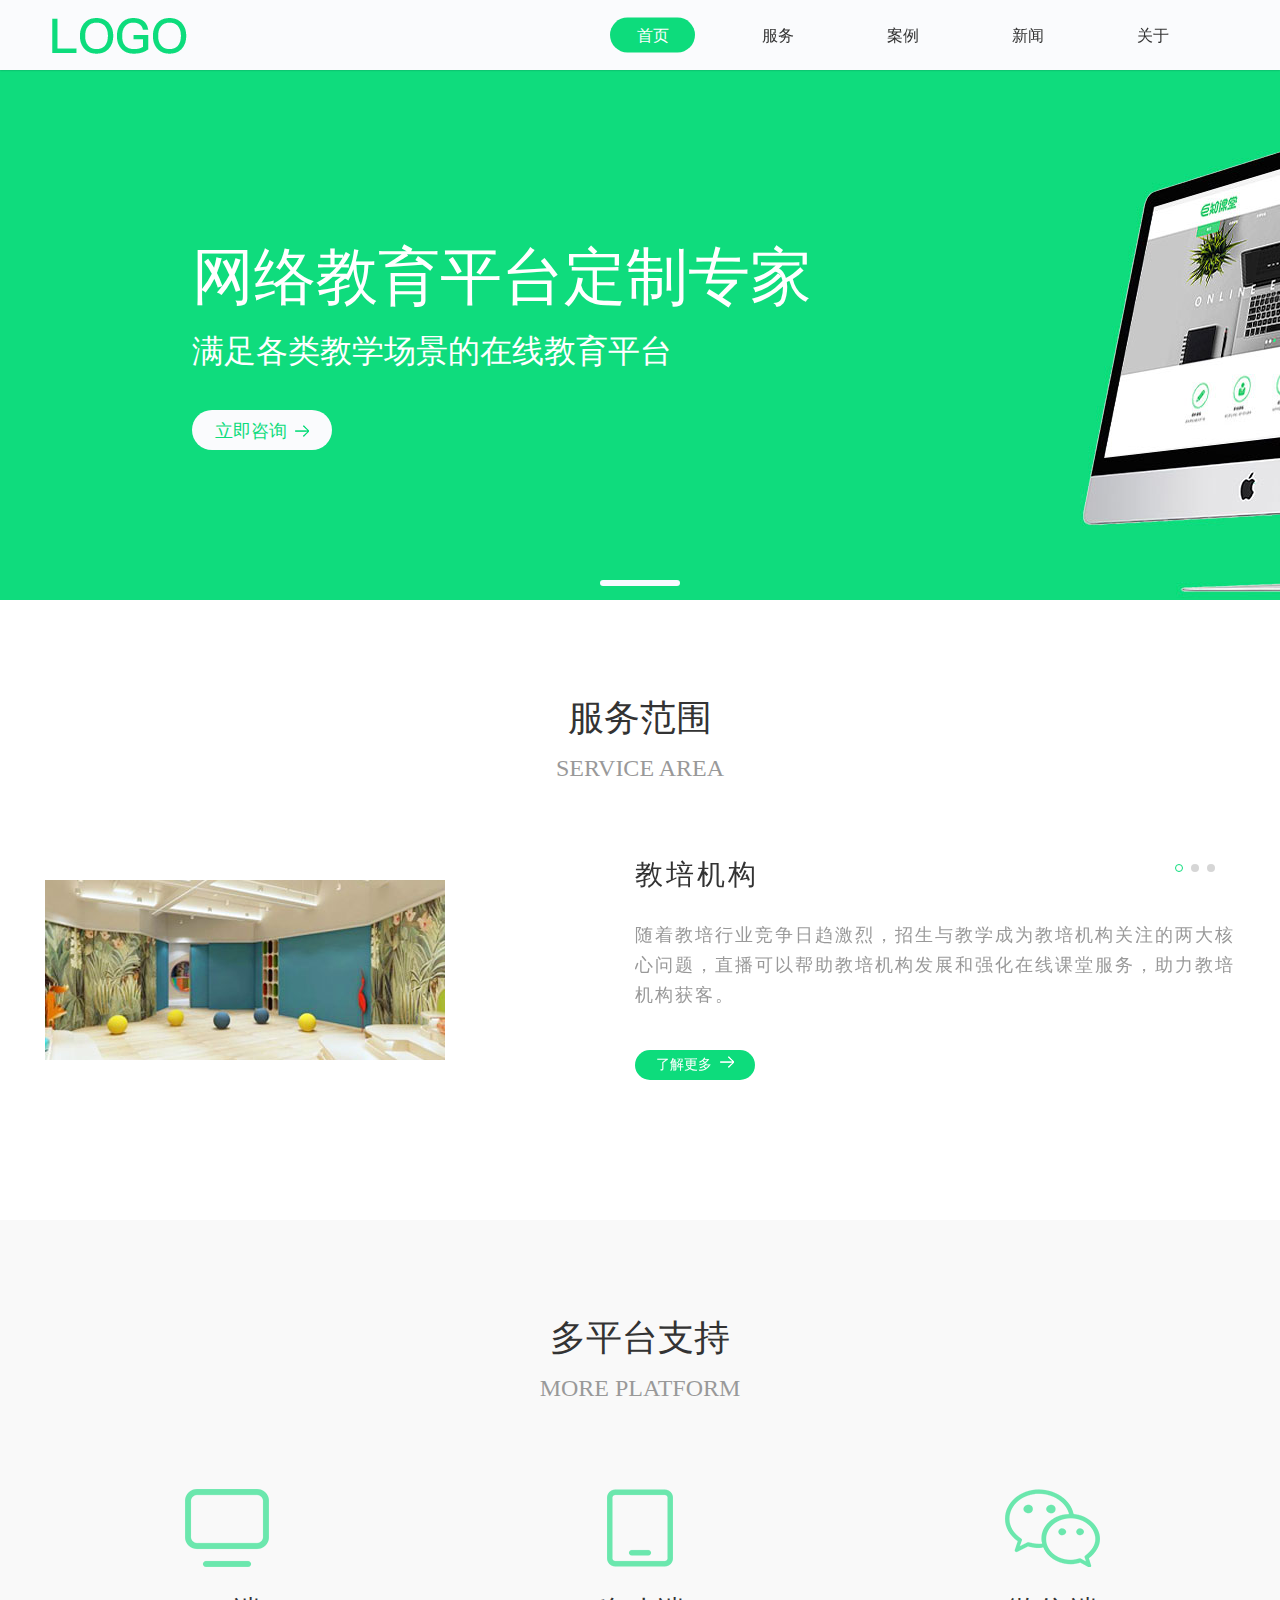
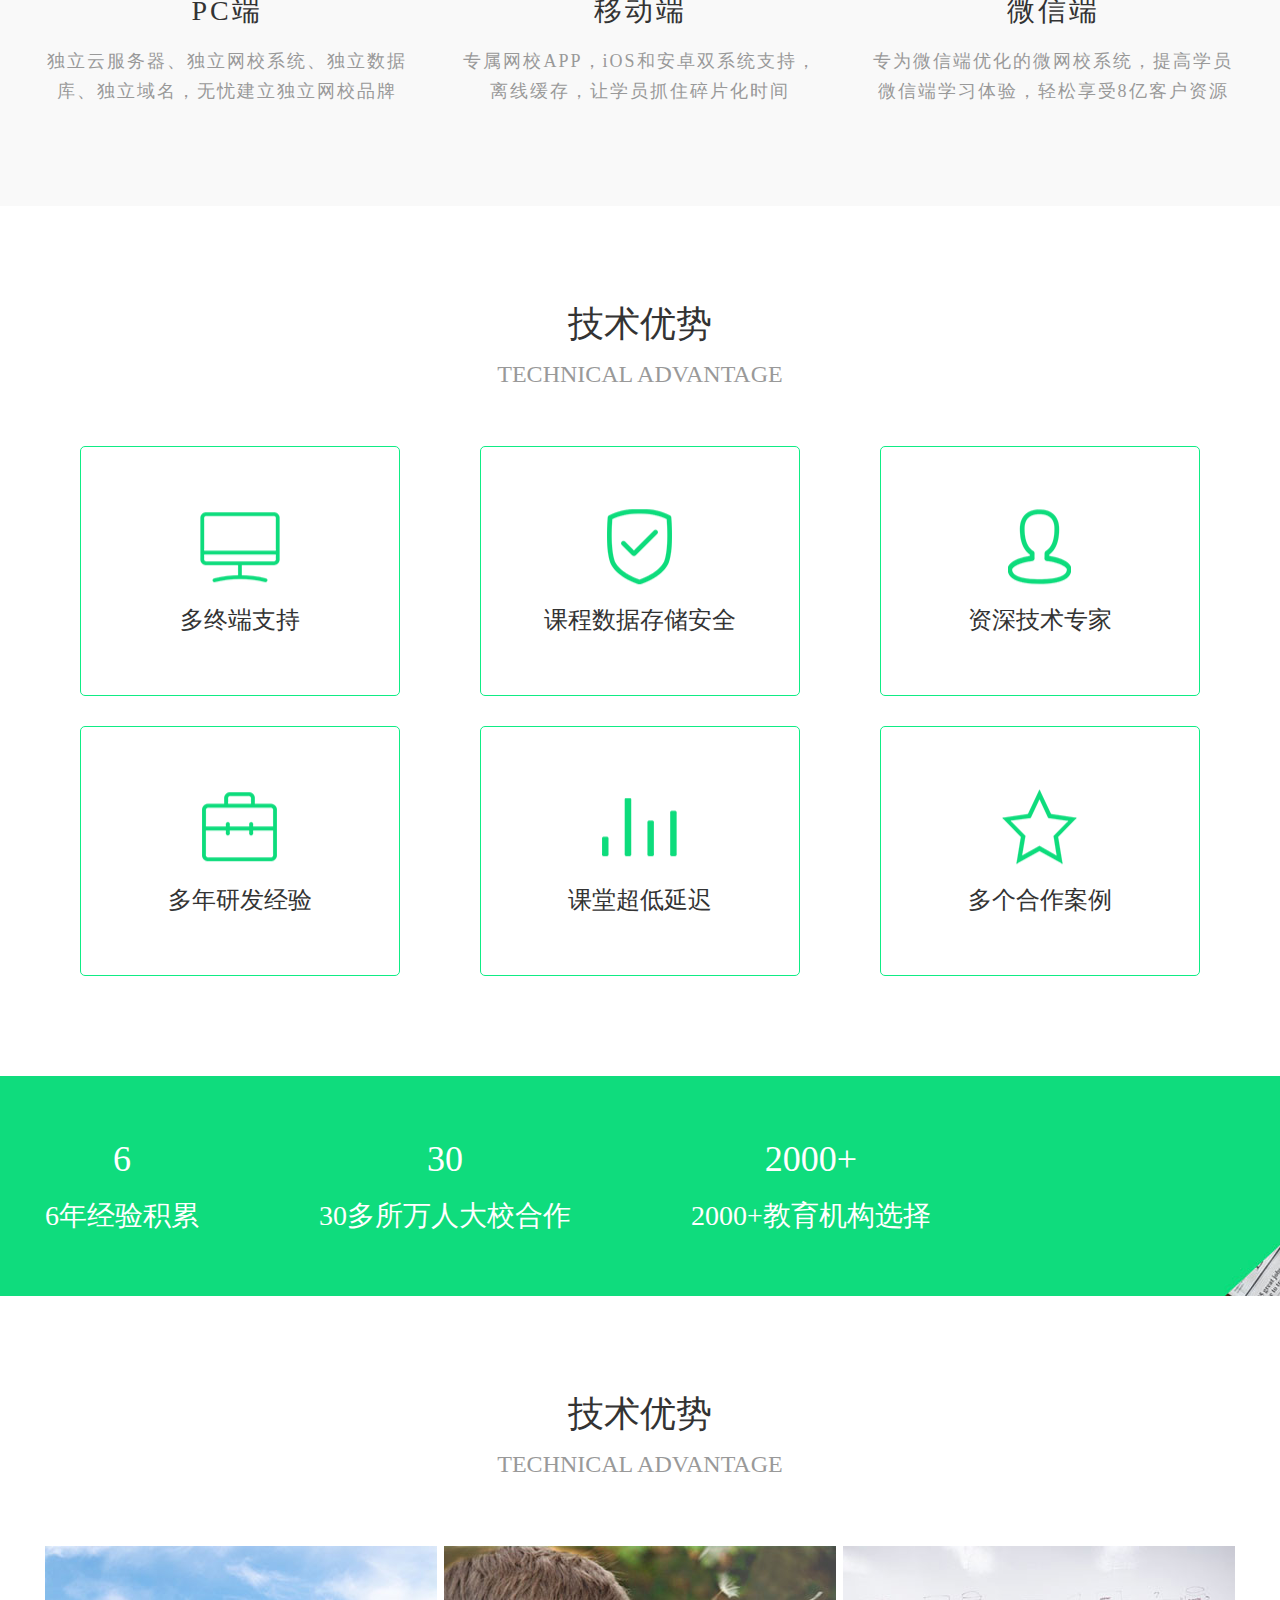
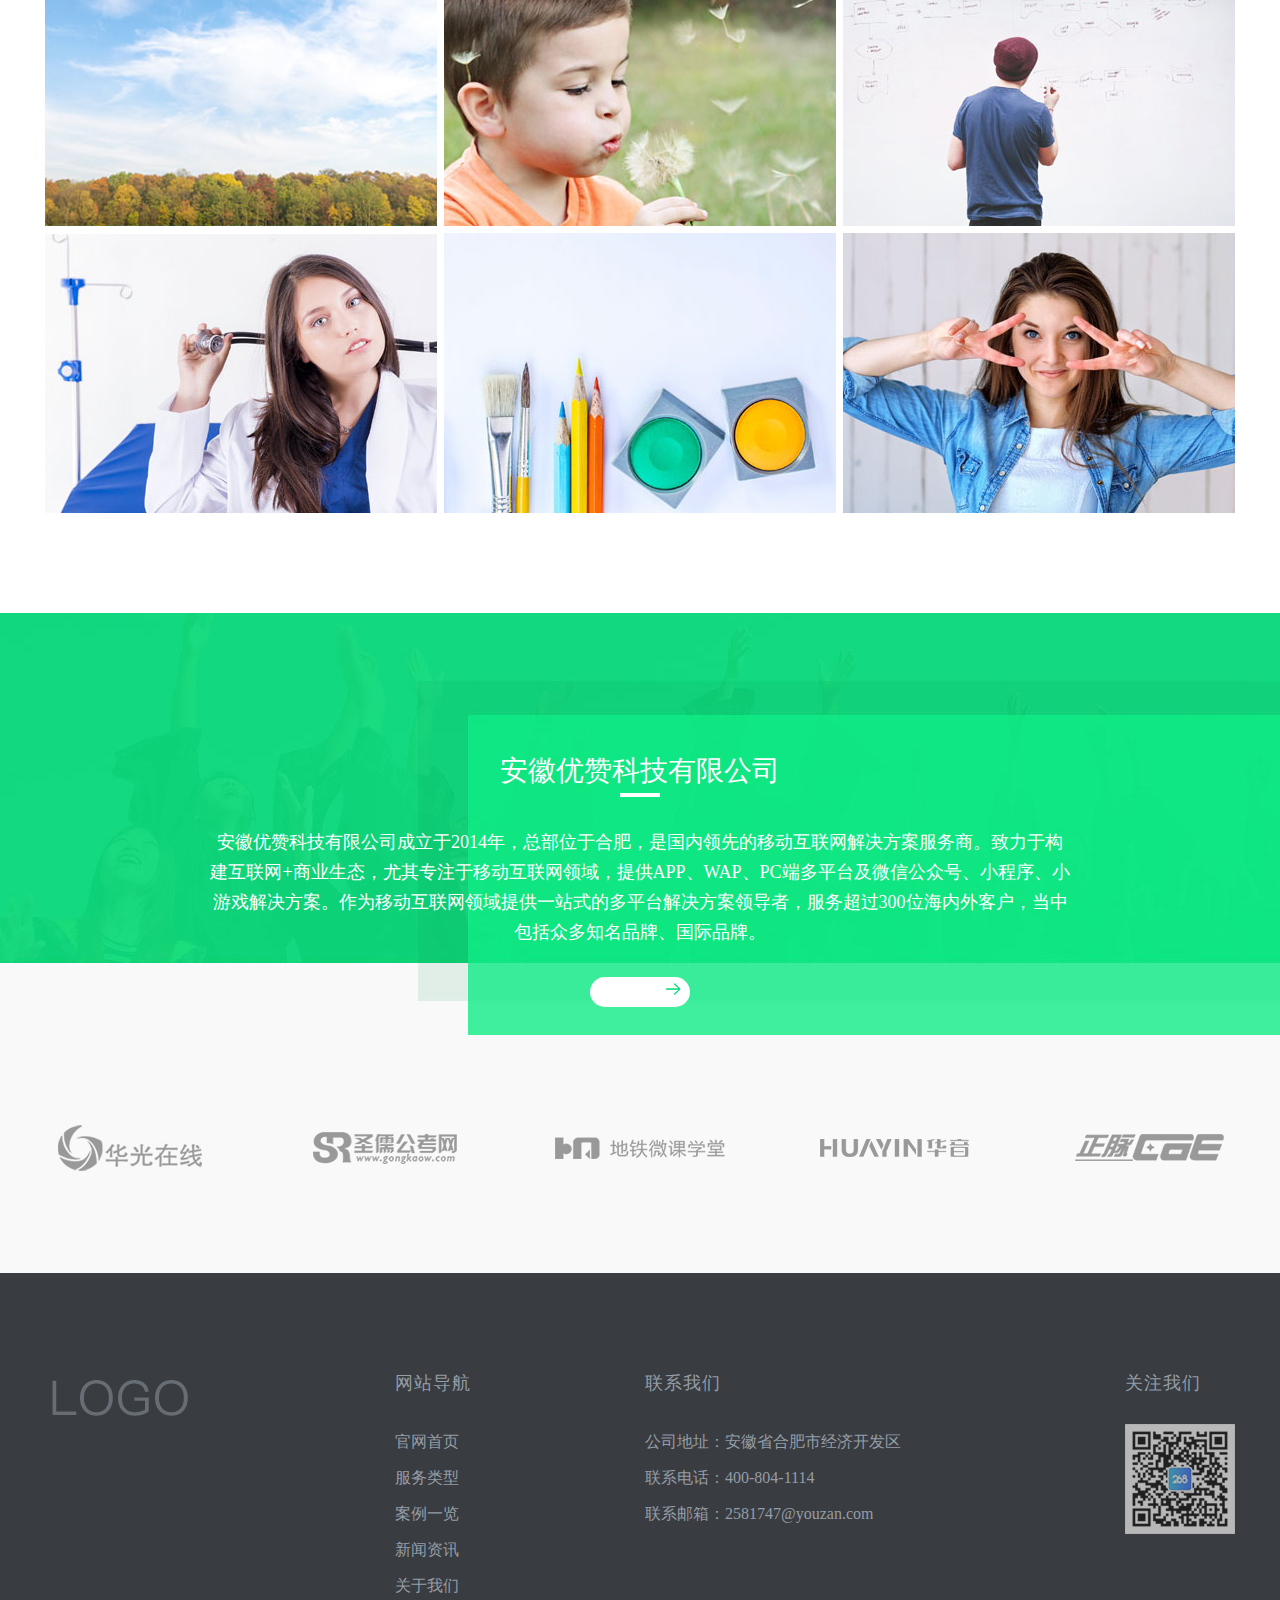
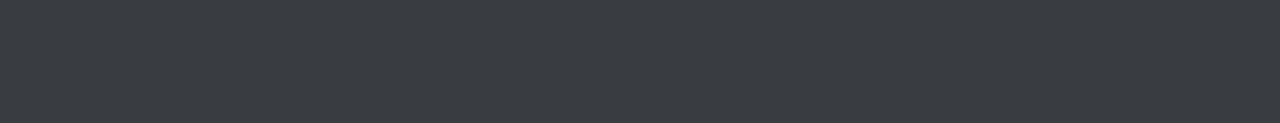
==== commit bc50a197: "1024-version1.0.0" ====
--- a/index.html
+++ b/index.html
@@ -25,8 +25,8 @@
             </div>
             <div class="r-nav">
                 <ul class="web-nav clearfix">
-                    <li class="nav-item">
-                        <a href="index.html" class="item_link item-current">首页</a>
+                    <li class="nav-item item-current">
+                        <a href="index.html" class="item_link">首页</a>
                     </li>
                     <li class="nav-item nav-item-fw">
                         <a href="fw_trainingInstitution.html" class="item_link">服务</a>
--- a/css/common.css
+++ b/css/common.css
@@ -12,6 +12,10 @@
 }
 a {
   color: #333 !important;
+}
+html {
+  overflow-y: scroll;
+  overflow-x: hidden;
 }
 body {
   font-family: PingFang-SC-Regular;
@@ -38,6 +42,7 @@
   height: 70px;
   line-height: 70px;
   background-color: #fafbfd;
+  box-shadow: 0px 0px 2px 0 rgba(0, 0, 0, 0.3);
   z-index: 999;
 }
 .top-nav .nav-bar {
@@ -96,7 +101,7 @@
 .top-nav .nav-bar .r-nav .nav-item .fw_menu .fw_item:nth-child(1) {
   margin-top: 0;
 }
-.top-nav .nav-bar .r-nav .item-current {
+.top-nav .nav-bar .r-nav .item-current .item_link {
   background-color: #0ddc7c;
   border-radius: 18px;
   color: #fff!important;
@@ -226,6 +231,7 @@
   float: right;
 }
 .footer .content .fllow_us .qrCode {
+  display: inline-block;
   background-color: #4f4f4f;
 }
 .footer .content .fllow_us .qrCode img {
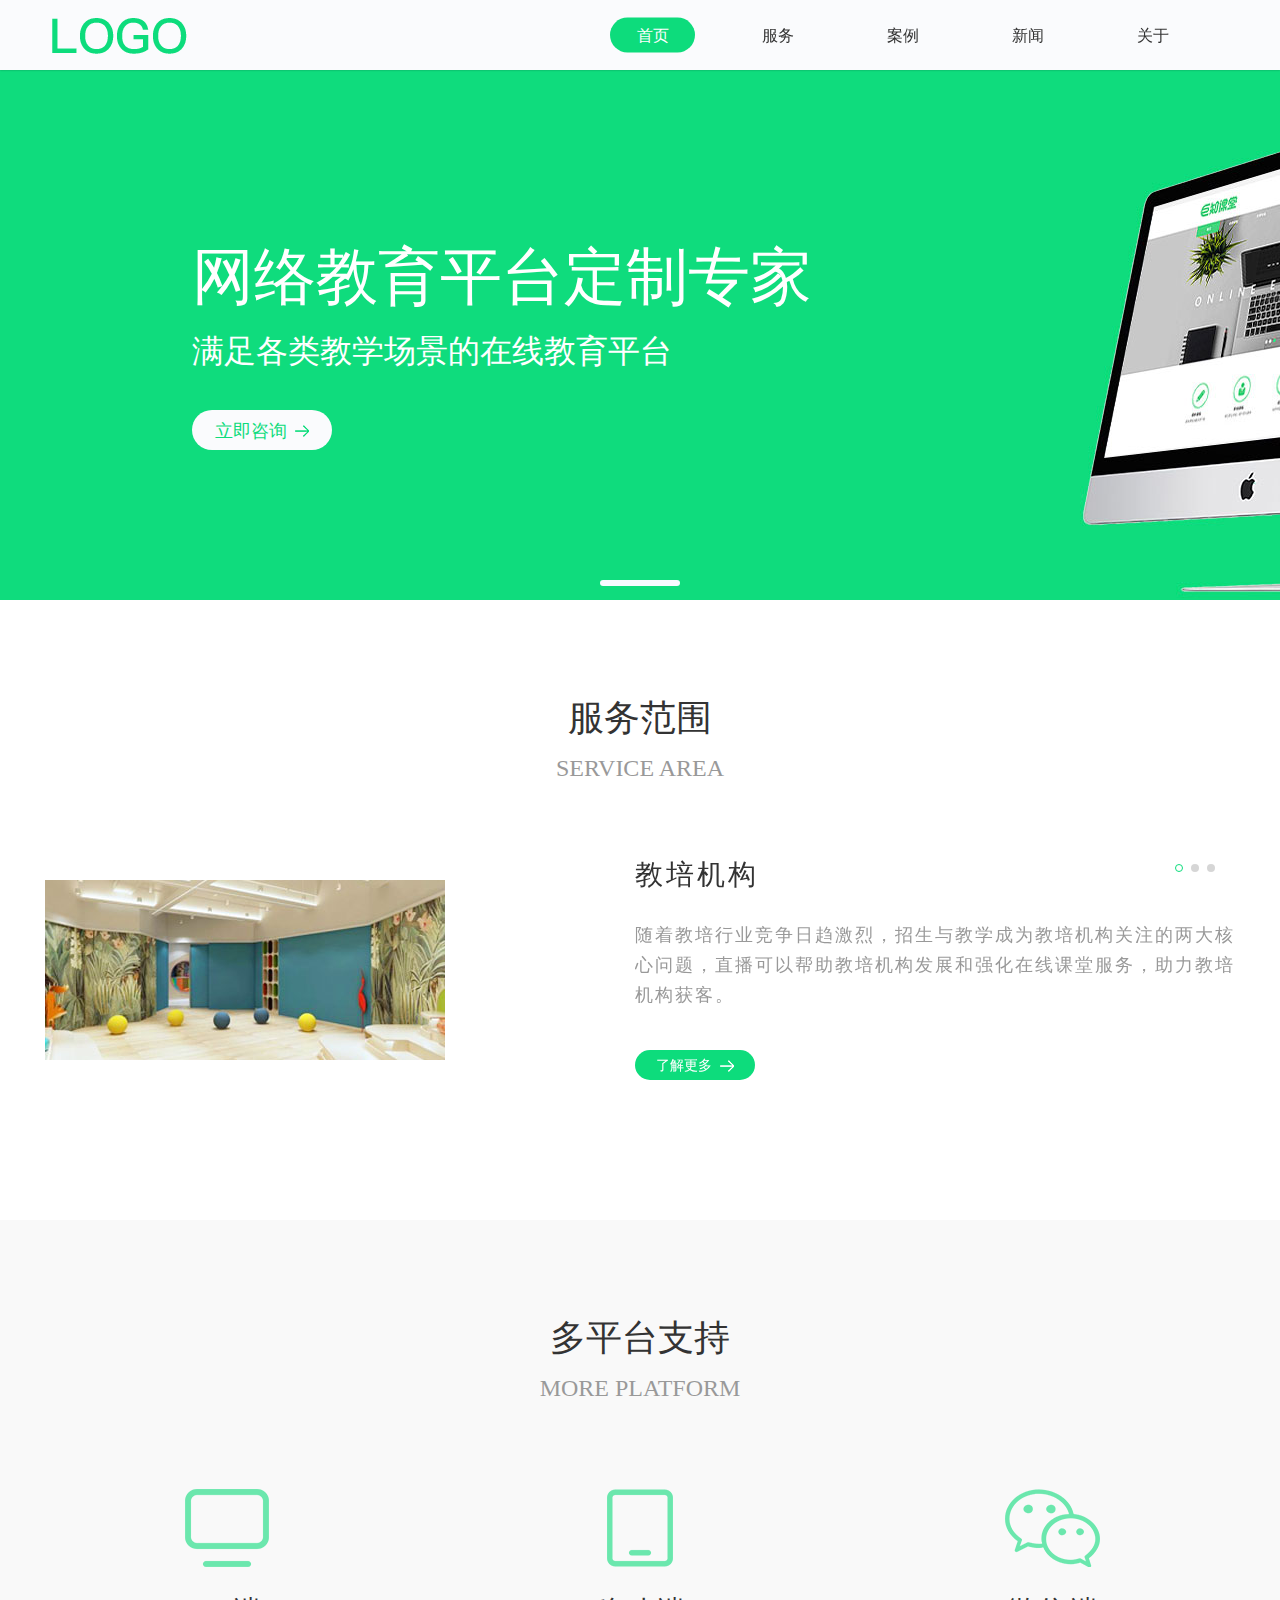
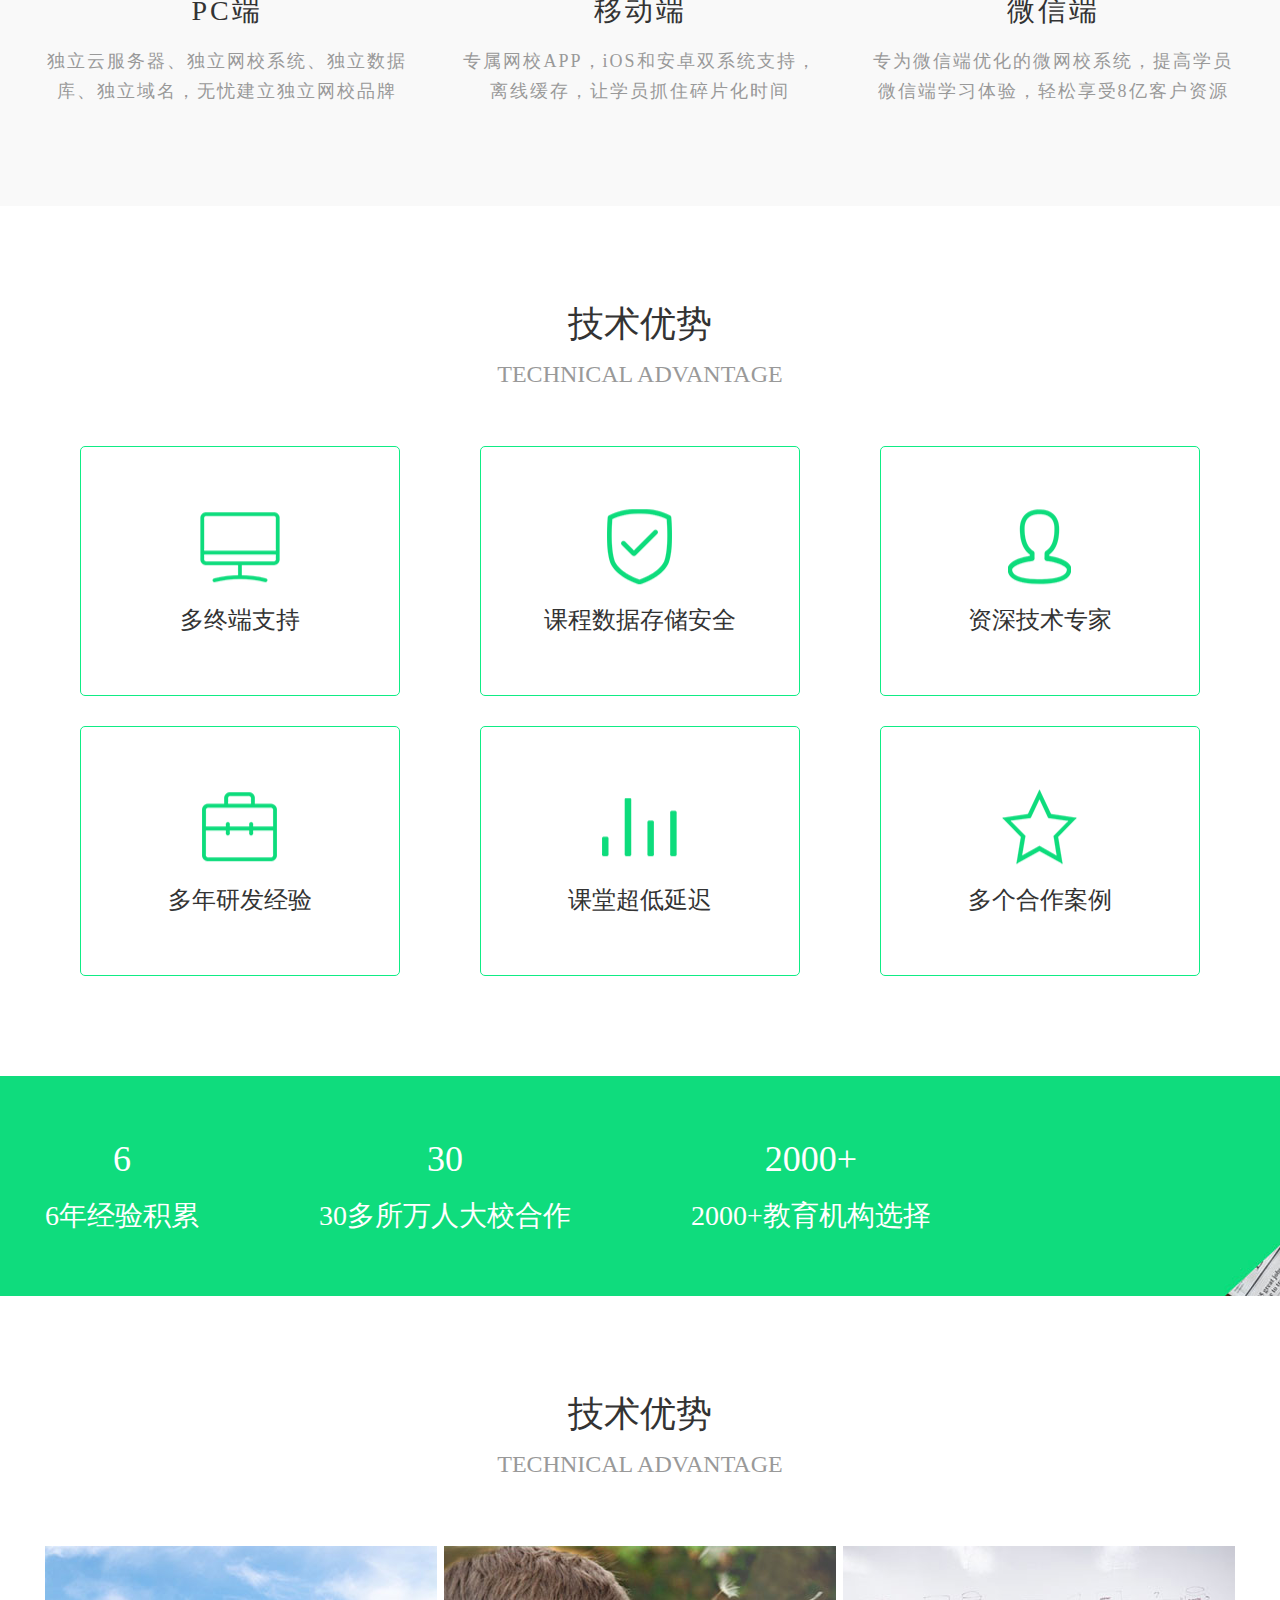
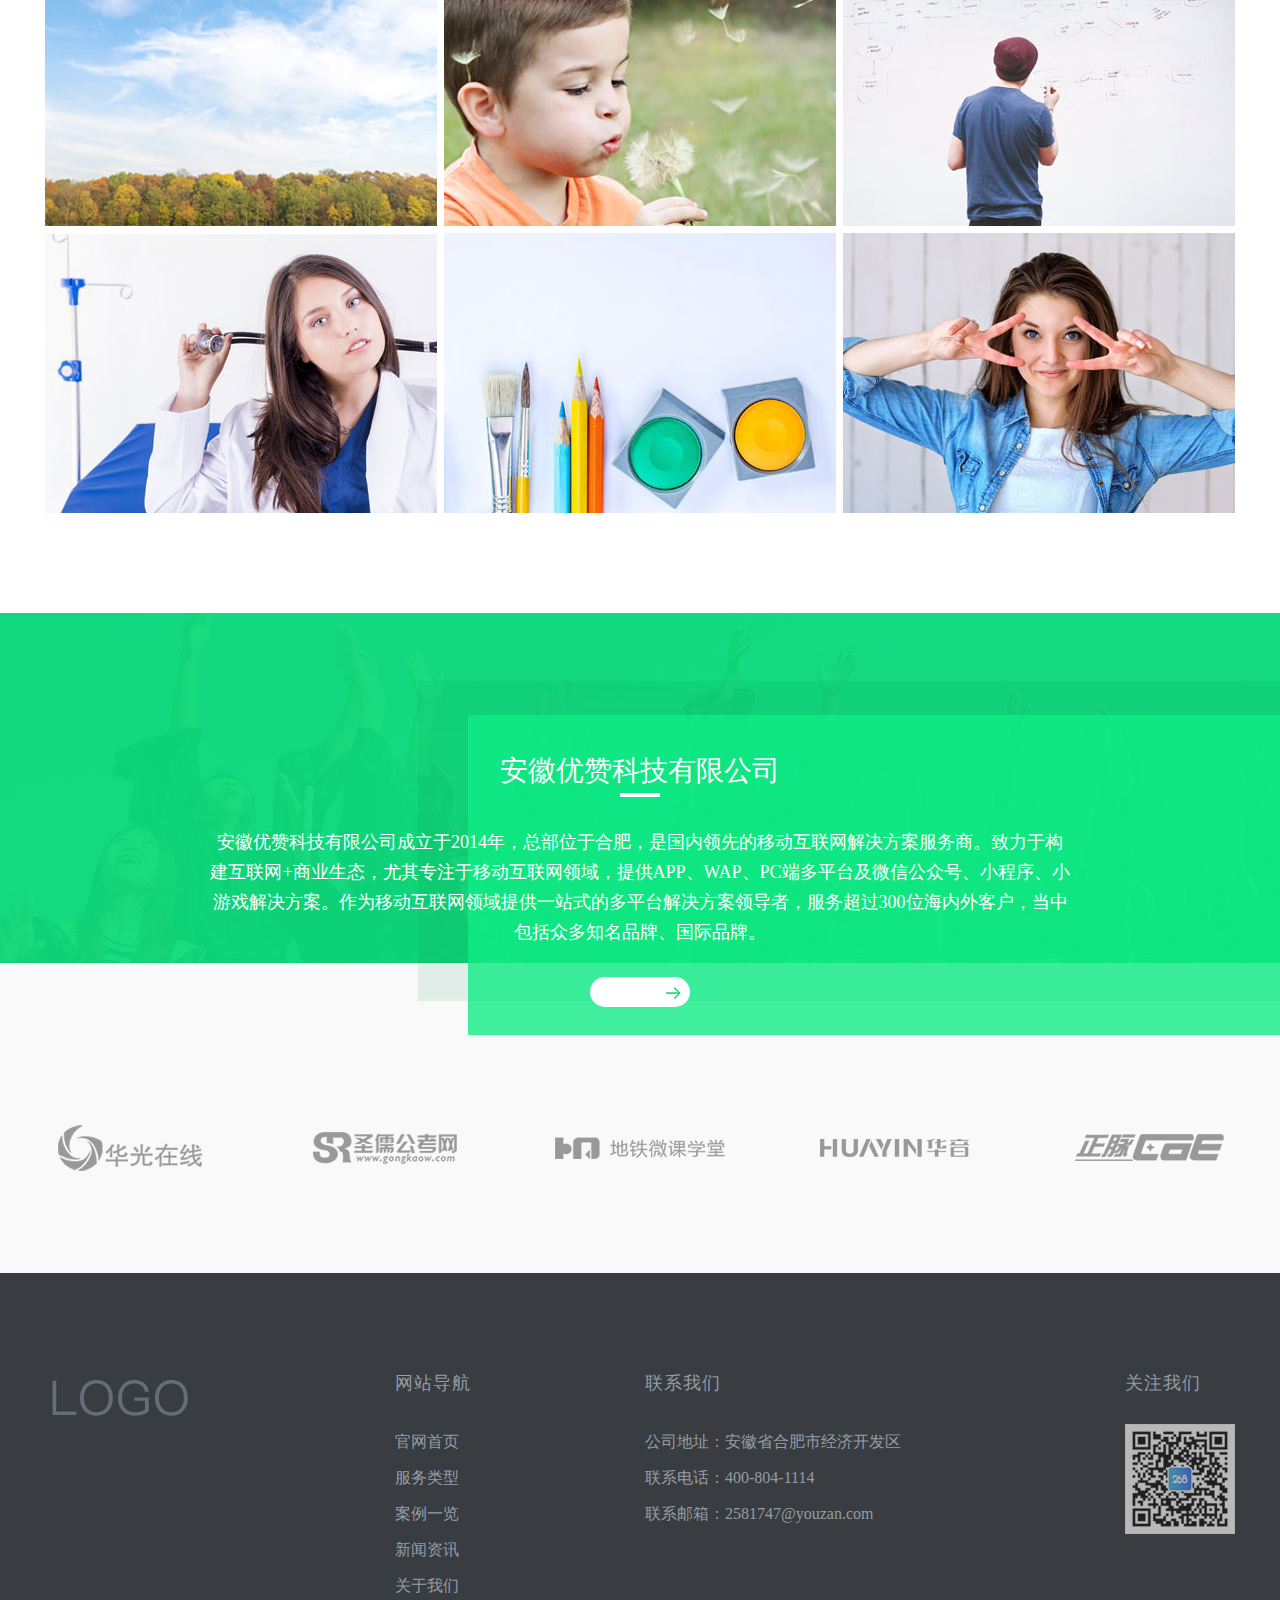
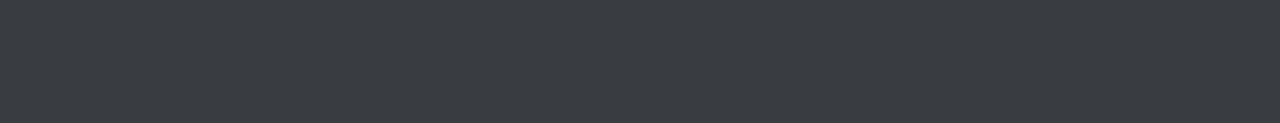
==== commit cdafe36f: "hover" ====
--- a/index.html
+++ b/index.html
@@ -63,11 +63,9 @@
                         <div class="sub-title">
                             满足各类教学场景的在线教育平台
                         </div>
-                        <div class="zy-btn">
-                            <a href="#">
-                                <span>立即咨询</span> <img src="img/home_icon1.png" alt="">
-                            </a>
-                        </div>
+                        <a class="zy-btn">
+                            <span>立即咨询</span> <img src="img/home_icon1.png" alt="">
+                        </a>
                     </div>
                 </div>
             </div>
--- a/css/common.css
+++ b/css/common.css
@@ -159,6 +159,7 @@
   text-align: left;
 }
 .banner .home-banner-desc .zy-btn {
+  display: block;
   margin-top: 40px;
   width: 140px;
   height: 40px;
@@ -174,10 +175,6 @@
   color: #0ddc7c;
   vertical-align: middle;
 }
-.banner .home-banner-desc .zy-btn a {
-  display: block;
-  height: 100%;
-}
 .footer {
   height: 450px;
   padding-top: 100px;
--- a/css/index.css
+++ b/css/index.css
@@ -68,9 +68,10 @@
 }
 .index_main .column_wrapper .column_service .service_swiper .swiper-slide .right-desc .more-btn span {
   margin-right: 5px;
+  vertical-align: middle;
 }
 .index_main .column_wrapper .column_service .service_swiper .swiper-slide .right-desc .more-btn img {
-  vertical-align: baseline;
+  vertical-align: middle;
 }
 .index_main .column_wrapper .column_service .service_swiper .service_swiper_pagination {
   position: absolute;
@@ -248,9 +249,6 @@
   text-align: right;
   cursor: pointer;
 }
-.index_main .column_wrapper .column_case .case-list .case .case-name .more-btn img {
-  vertical-align: baseline;
-}
 .index_main .column_wrapper .column_case .case-list .m_r {
   margin-right: 7px;
 }
@@ -348,9 +346,6 @@
   border-radius: 15px;
   text-align: right;
 }
-.index_main .company .company-intro .more-btn img {
-  vertical-align: baseline;
-}
 .index_main .company .anli-list {
   position: absolute;
   bottom: 100px;
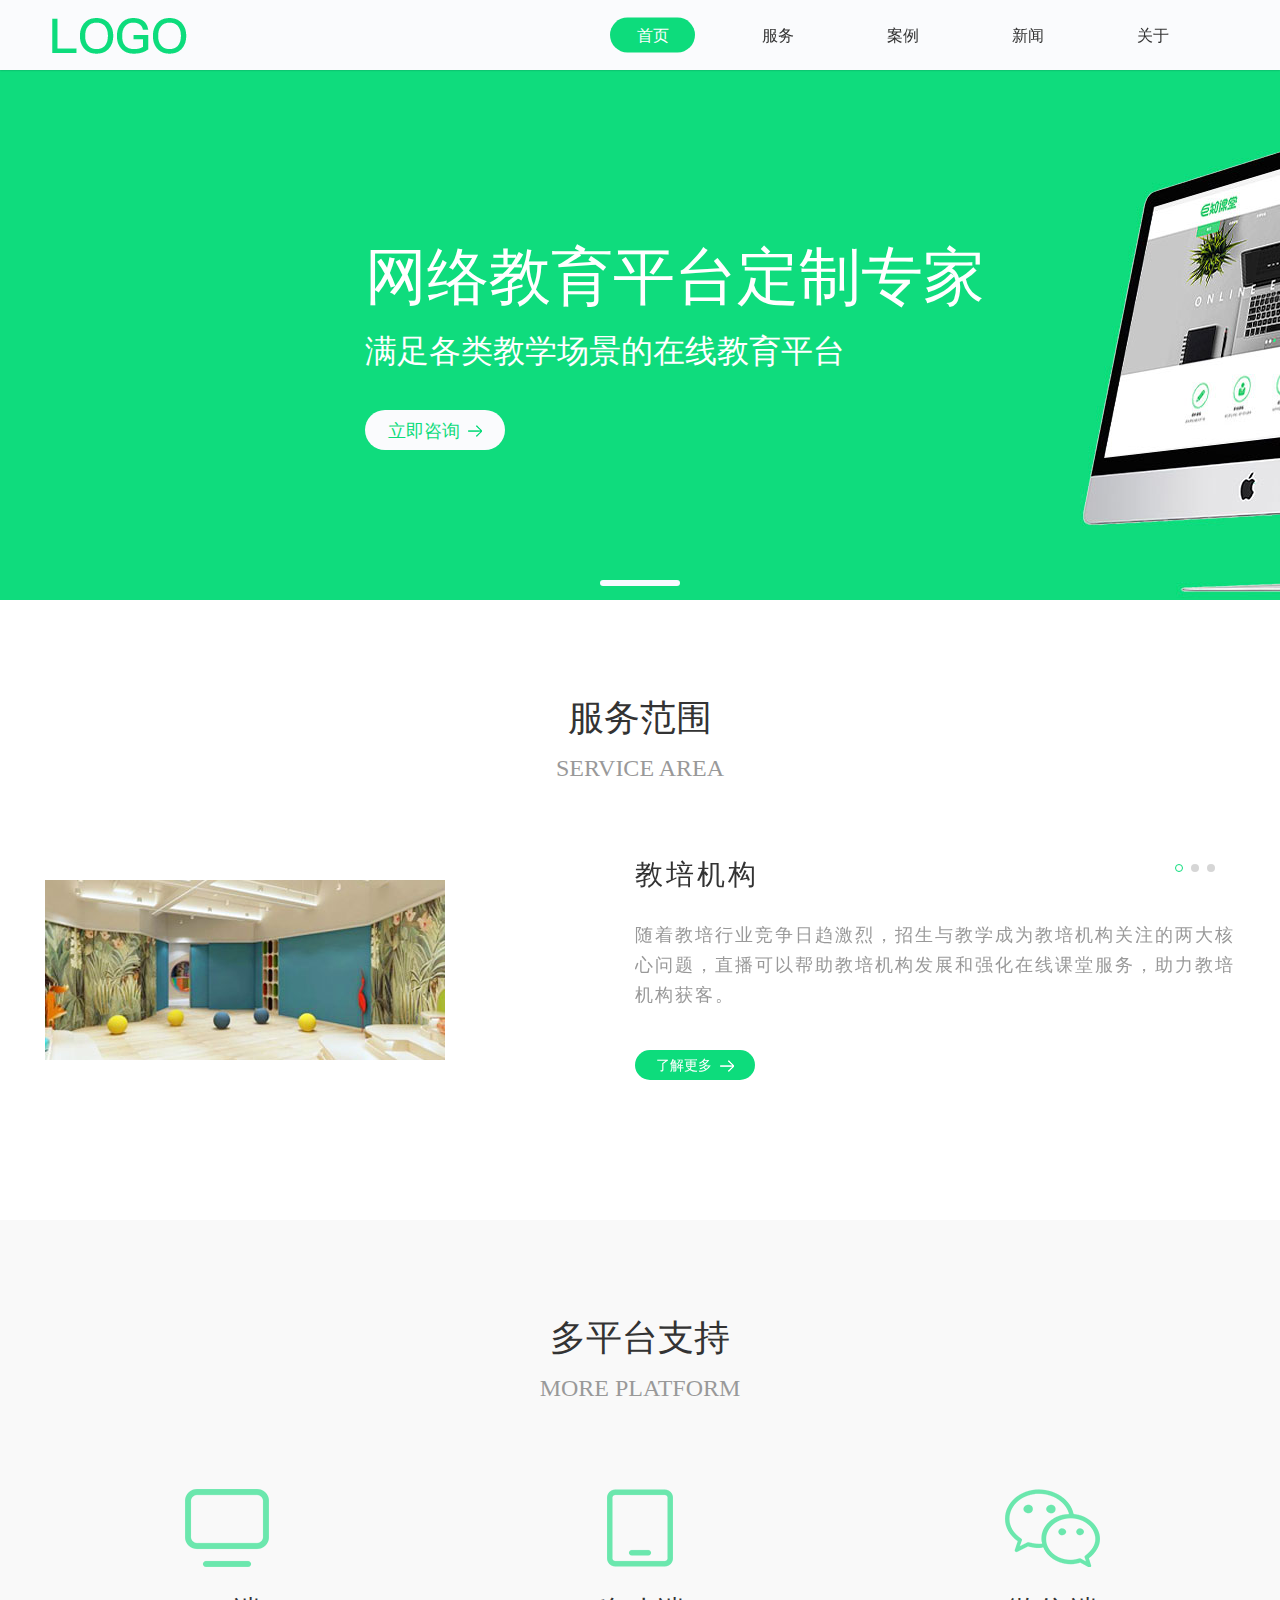
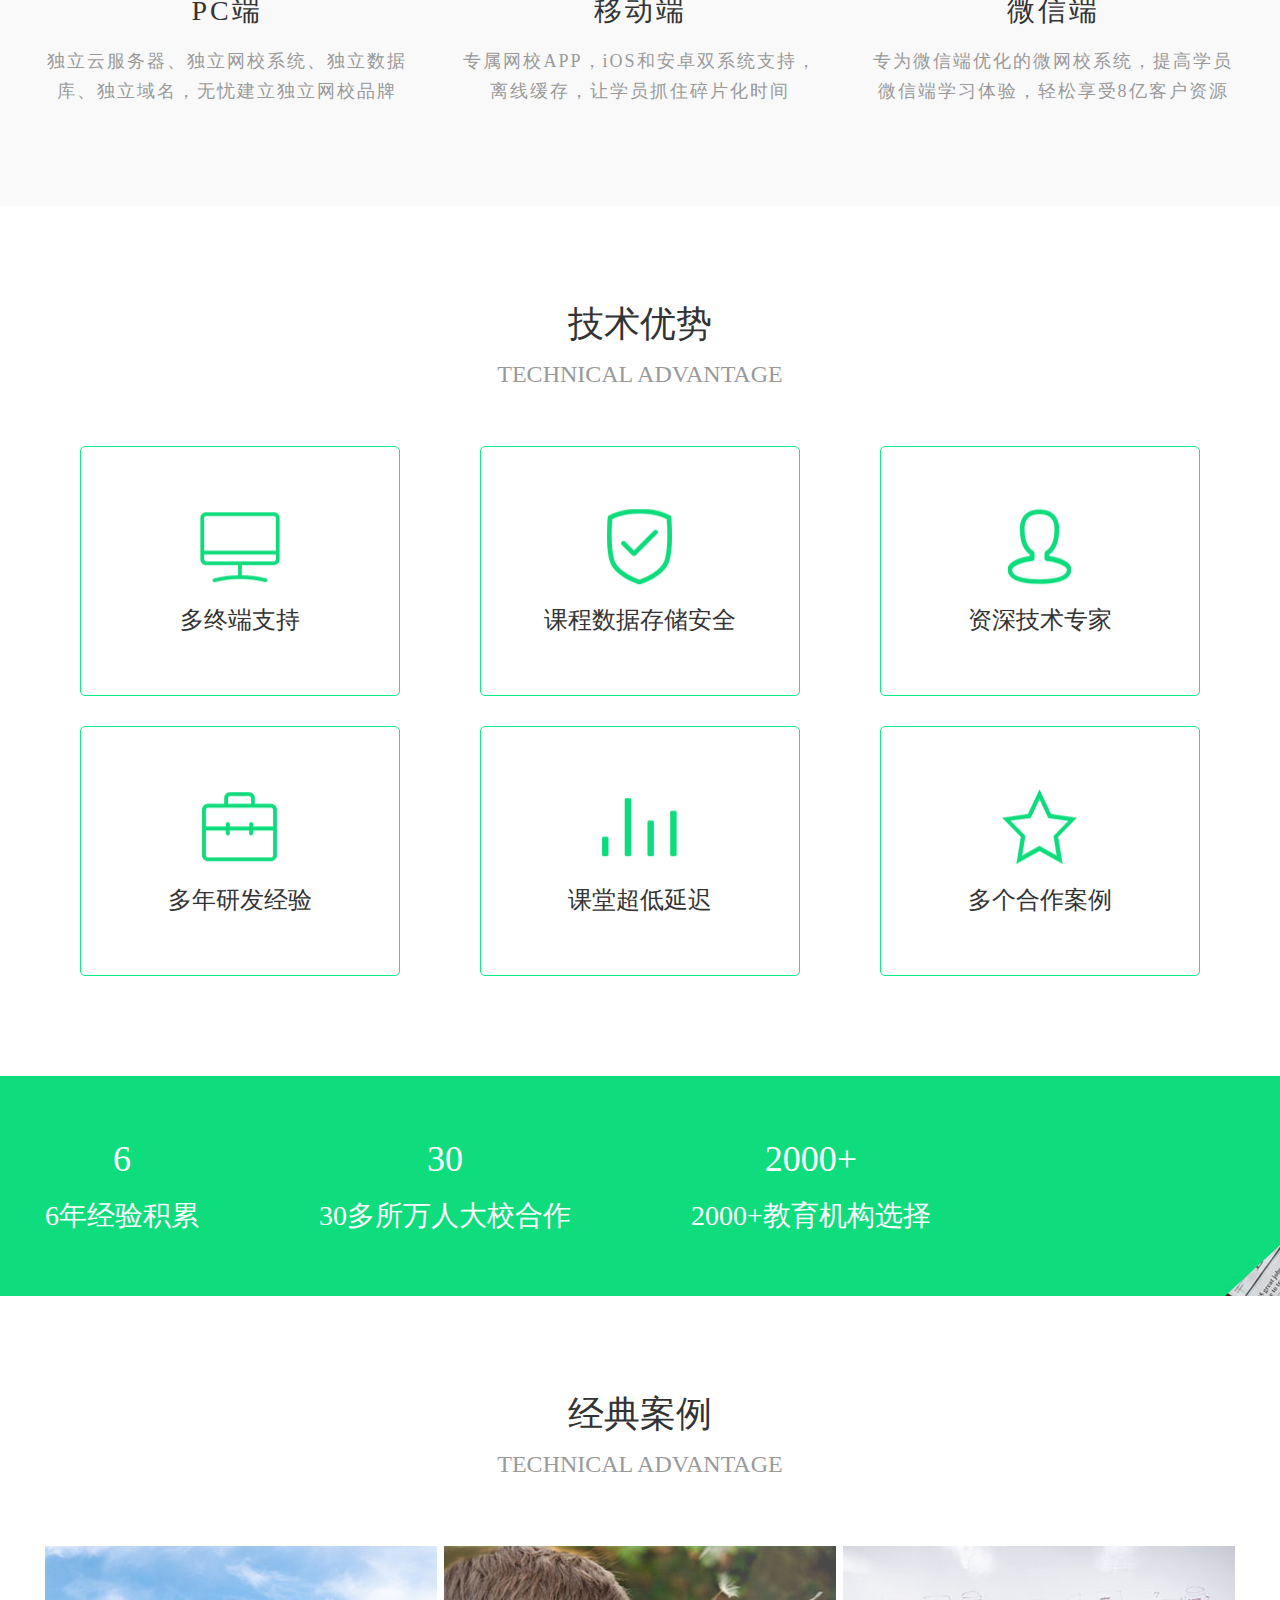
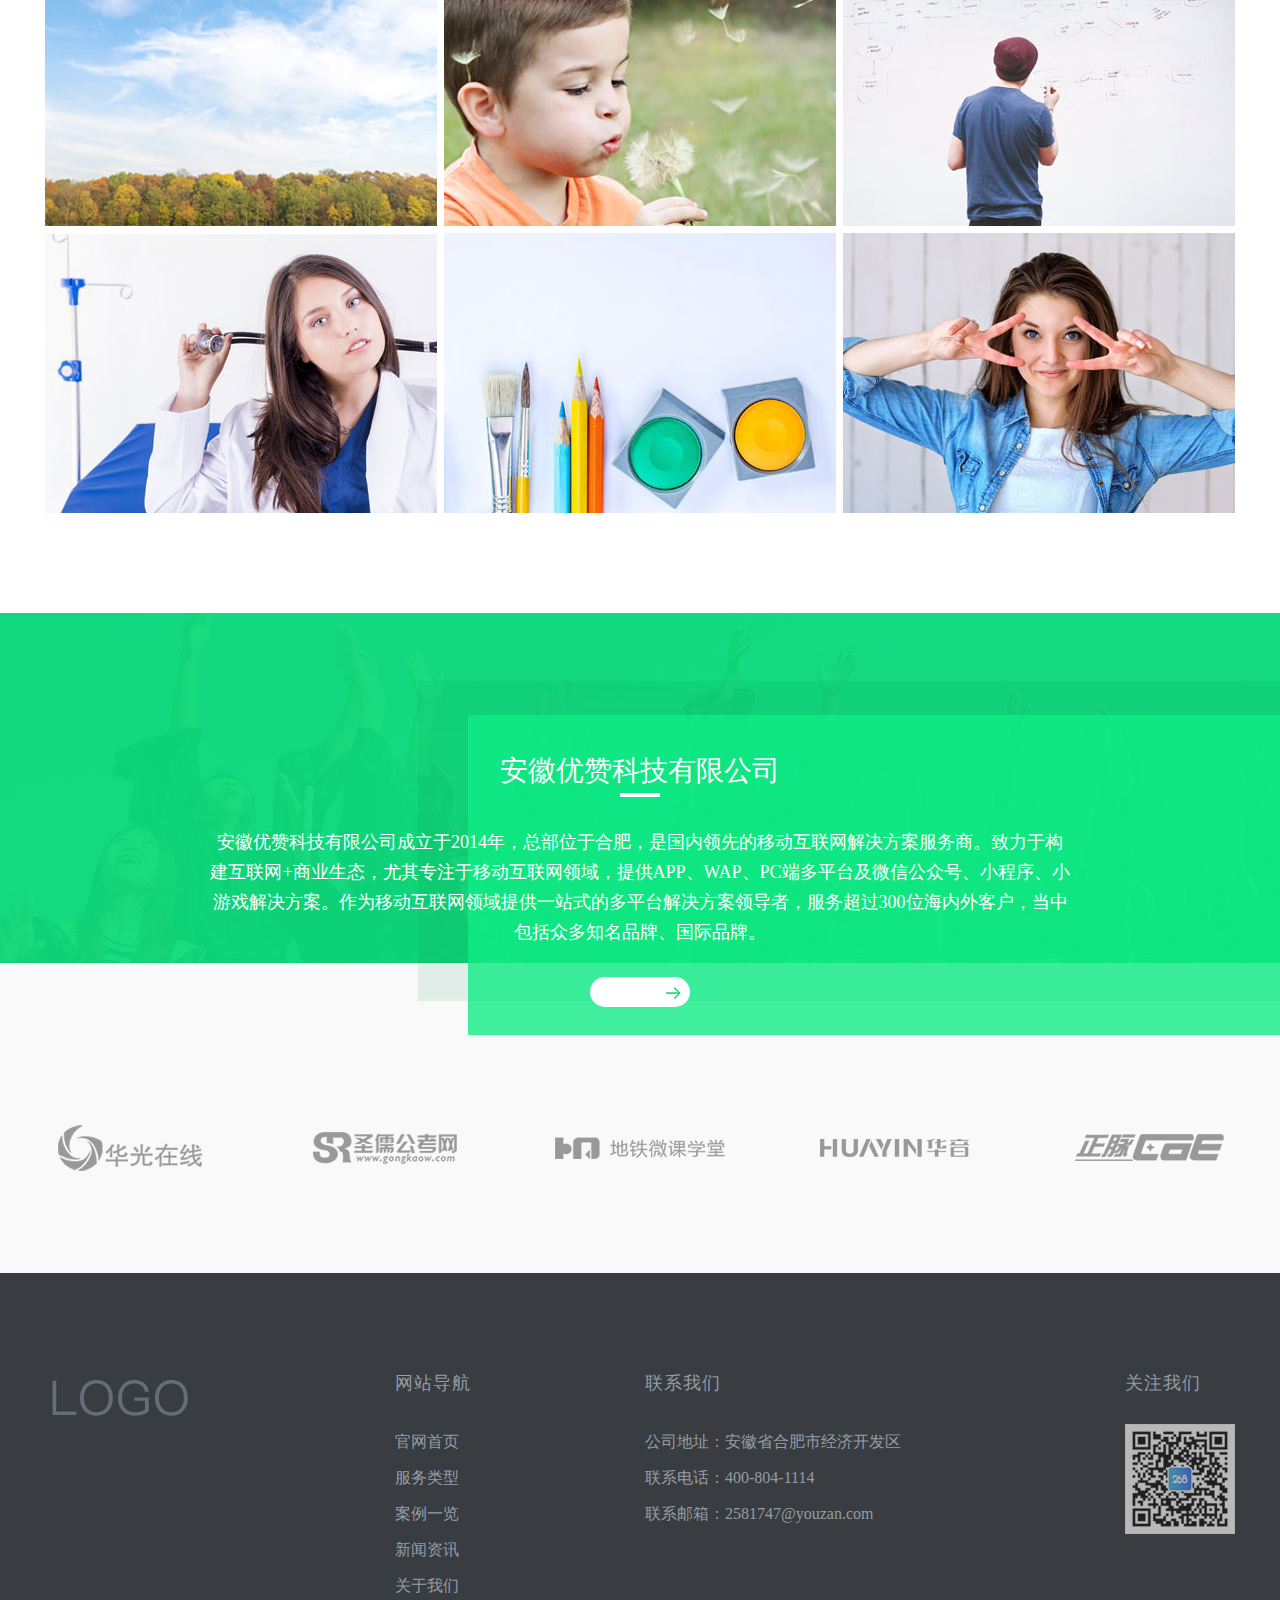
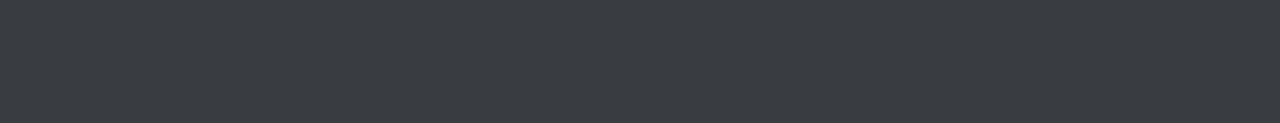
==== commit 7ed333dc: "20181025--version1.0.2-小bug修复" ====
--- a/index.html
+++ b/index.html
@@ -32,7 +32,7 @@
                         <a href="fw_trainingInstitution.html" class="item_link">服务</a>
                         <div class="fw_menu">
                             <ul>
-                                <li class="fw_item"><a class="fw_item_link fw_item_cur" href="fw_trainingInstitution.html">教培机构</a></li>
+                                <li class="fw_item fw_item_cur"><a class="fw_item_link" href="fw_trainingInstitution.html">教培机构</a></li>
                                 <li class="fw_item"><a class="fw_item_link" href="fw_smartCampus.html">智慧校园</a></li>
                                 <li class="fw_item"><a class="fw_item_link" href="fw_enterpriseTraining.html">企业培训</a></li>
                             </ul>
@@ -55,17 +55,19 @@
         <div class="swiper-container" id="swiper1">
             <div class="swiper-wrapper">
                 <div class="swiper-slide">
-                    <img src="img/home_banner.jpg" alt="">
-                    <div class="home-banner-desc">
-                        <div class="title">
-                            网络教育平台定制专家
-                        </div>
-                        <div class="sub-title">
-                            满足各类教学场景的在线教育平台
-                        </div>
-                        <a class="zy-btn">
-                            <span>立即咨询</span> <img src="img/home_icon1.png" alt="">
-                        </a>
+                    <div class="slide">
+                            <img src="img/home_banner.jpg" alt="">
+                            <div class="home-banner-desc">
+                                <div class="title">
+                                    网络教育平台定制专家
+                                </div>
+                                <div class="sub-title">
+                                    满足各类教学场景的在线教育平台
+                                </div>
+                                <a class="zy-btn">
+                                    <span>立即咨询</span> <img src="img/home_icon1.png" alt="">
+                                </a>
+                            </div>
                     </div>
                 </div>
             </div>
@@ -277,7 +279,7 @@
         <div class="column_wrapper">
             <div class="w column column_case">
                 <div class="column_title">
-                    技术优势
+                    经典案例
                 </div>
                 <div class="column_subtitle">
                     TECHNICAL ADVANTAGE
@@ -297,7 +299,7 @@
                     <li class="case m_r">
                         <img src="img/home_img5.jpg" alt="">
                         <div class="case-name">
-                            <h4 class="name">蓝天教育</h4>
+                            <h4 class="name">大美汉字</h4>
                             <a href="#">
                                 <div class="more-btn">
                                     <img src="img/home_icon2.png" alt="">
@@ -308,7 +310,7 @@
                     <li class="case">
                         <img src="img/home_img6.jpg" alt="">
                         <div class="case-name">
-                            <h4 class="name">蓝天教育</h4>
+                            <h4 class="name">大立教育网</h4>
                             <a href="#">
                                 <div class="more-btn">
                                     <img src="img/home_icon2.png" alt="">
@@ -319,7 +321,7 @@
                     <li class="case m_r m_t">
                         <img src="img/home_img7.jpg" alt="">
                         <div class="case-name">
-                            <h4 class="name">蓝天教育</h4>
+                            <h4 class="name">金英杰医学</h4>
                             <a href="#">
                                 <div class="more-btn">
                                     <img src="img/home_icon2.png" alt="">
@@ -330,7 +332,7 @@
                     <li class="case m_r m_t">
                         <img src="img/home_img8.jpg" alt="">
                         <div class="case-name">
-                            <h4 class="name">蓝天教育</h4>
+                            <h4 class="name">紫金博睿国际教育</h4>
                             <a href="#">
                                 <div class="more-btn">
                                     <img src="img/home_icon2.png" alt="">
@@ -341,7 +343,7 @@
                     <li class="case m_t">
                         <img src="img/home_img9.jpg" alt="">
                         <div class="case-name">
-                            <h4 class="name">蓝天教育</h4>
+                            <h4 class="name">易电培训-华夏明源</h4>
                             <a href="#">
                                 <div class="more-btn">
                                     <img src="img/home_icon2.png" alt="">
--- a/css/common.css
+++ b/css/common.css
@@ -80,26 +80,27 @@
   bottom: 0;
   left: 50%;
   transform: translate(-50%, 100%);
-  padding: 30px 0;
+  padding: 10px 0;
   background-color: #fff;
   border-radius: 0px 0px 70px 70px;
   overflow: hidden;
   z-index: 1000;
 }
 .top-nav .nav-bar .r-nav .nav-item .fw_menu .fw_item {
-  margin-top: 40px;
   width: 140px;
-  line-height: 1em;
   text-align: center;
 }
 .top-nav .nav-bar .r-nav .nav-item .fw_menu .fw_item > a {
+  display: block;
+  height: 60px;
+  line-height: 60px;
   font-size: 18px;
 }
-.top-nav .nav-bar .r-nav .nav-item .fw_menu .fw_item .fw_item_cur {
+.top-nav .nav-bar .r-nav .nav-item .fw_menu:nth-child(1) {
+  margin-top: 0;
+}
+.top-nav .nav-bar .r-nav .nav-item .fw_item_cur .fw_item_link {
   color: #0ddc7c!important;
-}
-.top-nav .nav-bar .r-nav .nav-item .fw_menu .fw_item:nth-child(1) {
-  margin-top: 0;
 }
 .top-nav .nav-bar .r-nav .item-current .item_link {
   background-color: #0ddc7c;
@@ -109,56 +110,31 @@
 .banner .swiper-container .swiper-slide {
   text-align: center;
 }
-.banner .swiper-container .swiper-pagination .swiper-pagination-bullet {
-  width: 80px;
-  height: 6px;
-  background-color: #ffffff;
-  border-radius: 3px;
-  opacity: 0.38;
-}
-.banner .swiper-container .swiper-pagination .swiper-pagination-bullet-active {
-  background-color: #f7faff;
-  opacity: 1;
-}
-.banner .swiper-container .swiper-button-next,
-.banner .swiper-container .swiper-button-prev {
-  display: none;
-  width: 60px;
-  height: 80px;
-  background-color: rgba(255, 255, 255, 0.4);
-}
-.banner .swiper-container .swiper-button-next {
-  right: 0;
-  background: url("../img/icon_arr.png") no-repeat;
-  background-position-x: -60px;
-  background-size: cover;
-}
-.banner .swiper-container .swiper-button-prev {
-  left: 0;
-  background: url("../img/icon_arr.png") no-repeat;
-  background-size: cover;
-}
-.banner .home-banner-desc {
+.banner .swiper-container .swiper-slide .slide {
+  display: inline-block;
+  position: relative;
+}
+.banner .swiper-container .swiper-slide .slide .home-banner-desc {
   position: absolute;
   bottom: 28.3%;
-  left: 15%;
-}
-.banner .home-banner-desc .title {
+  left: 19%;
+  font-weight: 300;
+}
+.banner .swiper-container .swiper-slide .slide .home-banner-desc .title {
   font-size: 62px;
-  font-weight: normal;
   line-height: 72px;
   letter-spacing: 0px;
   color: #ffffff;
   text-align: left;
 }
-.banner .home-banner-desc .sub-title {
+.banner .swiper-container .swiper-slide .slide .home-banner-desc .sub-title {
   margin-top: 20px;
   font-size: 32px;
   letter-spacing: 0px;
   color: #ffffff;
   text-align: left;
 }
-.banner .home-banner-desc .zy-btn {
+.banner .swiper-container .swiper-slide .slide .home-banner-desc .zy-btn {
   display: block;
   margin-top: 40px;
   width: 140px;
@@ -168,12 +144,41 @@
   border-radius: 20px;
   cursor: pointer;
 }
-.banner .home-banner-desc .zy-btn span {
+.banner .swiper-container .swiper-slide .slide .home-banner-desc .zy-btn span {
   margin-right: 5px;
   font-size: 18px;
   letter-spacing: 0px;
   color: #0ddc7c;
   vertical-align: middle;
+}
+.banner .swiper-container .swiper-pagination .swiper-pagination-bullet {
+  width: 80px;
+  height: 6px;
+  background-color: #ffffff;
+  border-radius: 3px;
+  opacity: 0.38;
+}
+.banner .swiper-container .swiper-pagination .swiper-pagination-bullet-active {
+  background-color: #f7faff;
+  opacity: 1;
+}
+.banner .swiper-container .swiper-button-next,
+.banner .swiper-container .swiper-button-prev {
+  display: none;
+  width: 60px;
+  height: 80px;
+  background-color: rgba(255, 255, 255, 0.4);
+}
+.banner .swiper-container .swiper-button-next {
+  right: 0;
+  background: url("../img/icon_arr.png") no-repeat;
+  background-position-x: -60px;
+  background-size: cover;
+}
+.banner .swiper-container .swiper-button-prev {
+  left: 0;
+  background: url("../img/icon_arr.png") no-repeat;
+  background-size: cover;
 }
 .footer {
   height: 450px;
--- a/css/index.css
+++ b/css/index.css
@@ -209,34 +209,33 @@
   background-color: #4f4f4f;
   transition: all .6s;
 }
-.index_main .column_wrapper .column_case .case-list .case:hover {
-  transform: rotateY(180deg);
-}
 .index_main .column_wrapper .column_case .case-list .case:hover img {
   opacity: .5;
 }
 .index_main .column_wrapper .column_case .case-list .case:hover .case-name {
-  display: block;
-  transform: translate(-50%, -50%) rotateY(180deg);
+  opacity: 1;
 }
 .index_main .column_wrapper .column_case .case-list .case img {
   opacity: 1;
   transition: all .6s;
 }
 .index_main .column_wrapper .column_case .case-list .case .case-name {
-  display: none;
+  opacity: 0;
   position: absolute;
   top: 50%;
   left: 50%;
   transform: translate(-50%, -50%);
+  width: 100%;
   transition: all .6s;
 }
 .index_main .column_wrapper .column_case .case-list .case .case-name .name {
+  padding: 0 16px;
   font-size: 36px;
   font-weight: normal;
   font-stretch: normal;
   letter-spacing: 0px;
   color: #ffffff;
+  text-align: center;
 }
 .index_main .column_wrapper .column_case .case-list .case .case-name .more-btn {
   width: 100px;
